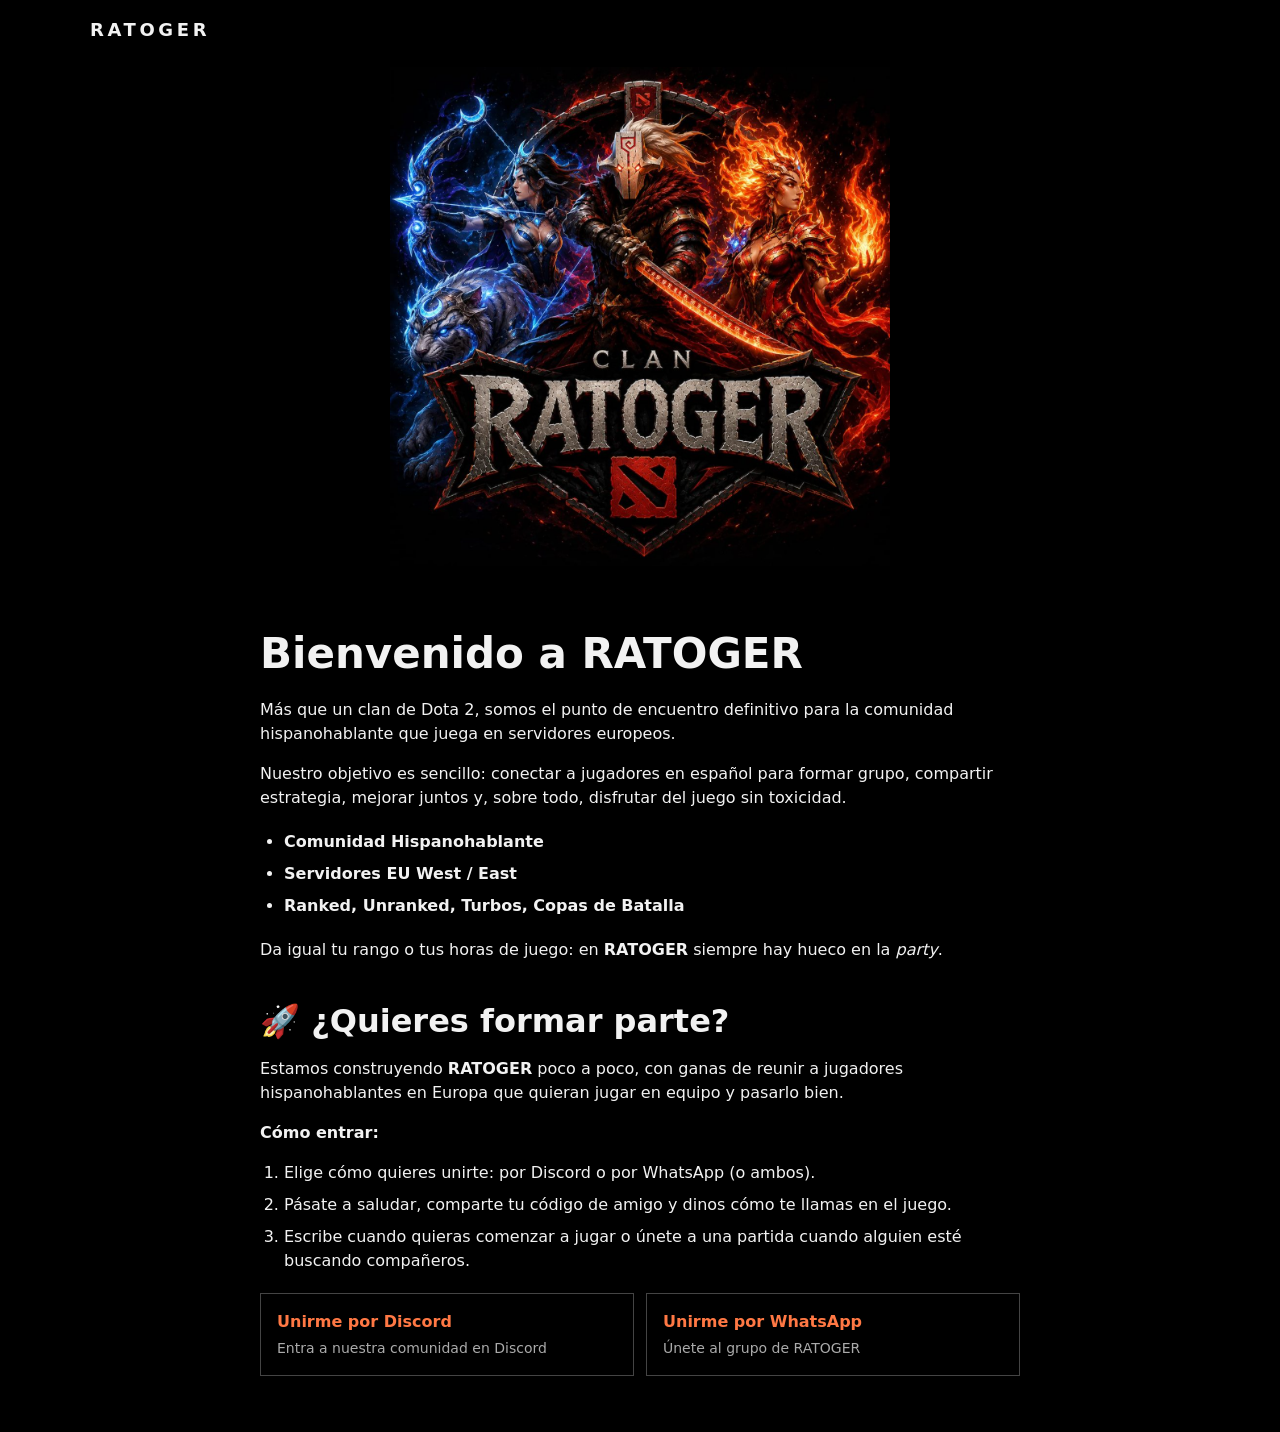
==== index.html @ 1118714e "unete" ====
<!doctype html>
<html lang="es">
  <head>
    <meta charset="UTF-8" />
    <meta name="viewport" content="width=device-width, initial-scale=1.0" />
    <title>Ratoger | Clan</title>
    <link rel="stylesheet" href="./styles-minimal.css" />
  </head>
  <body class="landing-page">
    <div class="page-shell">
      <header class="site-header">
        <a class="brand brand-text" href="./index.html" rel="noreferrer" aria-label="Ratoger web">RATOGER</a>
      </header>

      <main>
        <section class="front-hero" aria-label="Imagen principal">
          <img class="hero-art-image" src="assets/ratoger-clan.png" alt="Ilustración del clan RATOGER" />
        </section>

        <section class="community-intro" aria-labelledby="community-title">
          <h1 id="community-title">Bienvenido a RATOGER</h1>
          <p>Más que un clan de Dota 2, somos el punto de encuentro definitivo para la comunidad hispanohablante que juega en servidores europeos.</p>
          <p>Nuestro objetivo es sencillo: conectar a jugadores en español para formar grupo, compartir estrategia, mejorar juntos y, sobre todo, disfrutar del juego sin toxicidad.</p>
          <ul>
            <li><strong>Comunidad Hispanohablante</strong></li>
            <li><strong>Servidores EU West / East</strong></li>
            <li><strong>Ranked, Unranked, Turbos, Copas de Batalla</strong></li>
          </ul>
          <p>Da igual tu rango o tus horas de juego: en <strong>RATOGER</strong> siempre hay hueco en la <em>party</em>.</p>

          <section class="join-community" aria-labelledby="join-title">
            <h2 id="join-title">🚀 ¿Quieres formar parte?</h2>
            <p>Estamos construyendo <strong>RATOGER</strong> poco a poco, con ganas de reunir a jugadores hispanohablantes en Europa que quieran jugar en equipo y pasarlo bien.</p>
            <p><strong>Cómo entrar:</strong></p>
            <ol>
              <li>Elige cómo quieres unirte: por Discord o por WhatsApp (o ambos).</li>
              <li>Pásate a saludar, comparte tu código de amigo y dinos cómo te llamas en el juego.</li>
              <li>Escribe cuando quieras comenzar a jugar o únete a una partida cuando alguien esté buscando compañeros.</li>
            </ol>
            <div class="join-options" aria-label="Elige dónde unirte a RATOGER">
              <a class="join-option" href="https://discord.gg/9ej8TtBHqK" target="_blank" rel="noreferrer">
                <strong>Unirme por Discord</strong>
                <span>Entra a nuestra comunidad en Discord</span>
              </a>
              <a class="join-option" href="https://chat.whatsapp.com/H2DqT8PFAXkHsTrgw9iAk8" target="_blank" rel="noreferrer">
                <strong>Unirme por WhatsApp</strong>
                <span>Únete al grupo de RATOGER</span>
              </a>
            </div>
          </section>
        </section>
      </main>
    </div>
  </body>
</html>
---- styles-minimal.css ----
:root {
  color-scheme: dark;
  --text: #f2f2f2;
  --muted: #aaa;
  --line: #444;
  --accent: #ff7844;
}

* { box-sizing: border-box; }
[hidden] { display: none !important; }

body {
  margin: 0;
  background: #000;
  color: var(--text);
  font: 16px/1.5 system-ui, sans-serif;
}

a { color: inherit; }
a:focus-visible, button:focus-visible, input:focus-visible { outline: 2px solid var(--accent); outline-offset: 4px; }
.page-shell { width: min(100% - 40px, 1100px); margin: 0 auto; }
.site-header { display: flex; align-items: center; justify-content: space-between; gap: 24px; padding: 16px 0; }
.brand { color: var(--text); text-decoration: none; }
.brand-text { font-size: 18px; font-weight: 800; letter-spacing: .2em; }
.top-nav { display: flex; gap: 28px; }
.nav-button {
  min-width: 0;
  padding: 0;
  border: 0;
  background: none;
  box-shadow: none;
  color: var(--text);
  font-size: 13px;
  font-weight: 700;
  text-decoration: none;
  text-transform: uppercase;
  transition: color .15s ease;
}
.nav-button:hover, .nav-button.active { color: var(--accent); }

.landing-page { min-height: 100vh; }
.front-hero { display: flex; justify-content: center; padding-top: 8px; }
.hero-art-image { display: block; width: min(100%, 500px); height: auto; }
.community-intro { max-width: 760px; margin: 0 auto; padding: 64px 0 56px; }
.community-intro h1 { margin-bottom: 20px; font-size: clamp(28px, 5vw, 42px); line-height: 1.15; }
.community-intro p { margin-bottom: 16px; }
.community-intro ul { display: grid; gap: 8px; margin: 20px 0; padding-left: 24px; list-style: disc; }
.join-community { margin-top: 40px; }
.join-community h2 { margin-bottom: 16px; font-size: clamp(24px, 4vw, 32px); line-height: 1.2; }
.join-community ol { display: grid; gap: 8px; margin: 16px 0; padding-left: 24px; }
.join-options { display: grid; grid-template-columns: repeat(2, minmax(0, 1fr)); gap: 12px; margin-top: 20px; }
.join-option { display: grid; gap: 4px; padding: 16px; border: 1px solid var(--line); color: var(--text); text-decoration: none; transition: border-color .15s ease, background-color .15s ease; }
.join-option:hover { border-color: var(--accent); background: #101010; }
.join-option strong { color: var(--accent); }
.join-option span { color: var(--muted); font-size: 14px; }

.intro { max-width: 760px; padding: 60px 0 40px; }
h1, h2, p { margin-top: 0; }
h1 { margin-bottom: 24px; font-size: clamp(36px, 6vw, 64px); line-height: 1.05; }
.lookup-form { margin-top: 32px; }
.lookup-form label { display: block; margin-bottom: 8px; font-weight: 700; }
.input-row { display: flex; gap: 10px; }
input { min-width: 0; flex: 1; padding: 13px; border: 1px solid var(--line); background: #080808; color: var(--text); font: inherit; }
button { padding: 12px 18px; border: 0; background: var(--text); color: #000; cursor: pointer; font: 700 14px system-ui, sans-serif; }
button:hover { background: var(--accent); }
button:disabled { cursor: wait; opacity: .65; }
.button-arrow { margin-left: 12px; }
.form-message { min-height: 1em; margin: 10px 0 0; color: #ff9878; }

.status-panel { display: flex; align-items: center; gap: 14px; margin: 0 0 32px; }
.status-panel p { margin: 0; color: var(--muted); }
.loader { width: 20px; height: 20px; border: 2px solid var(--line); border-right-color: var(--accent); border-radius: 50%; animation: spin .8s linear infinite; }
@keyframes spin { to { transform: rotate(360deg); } }

.results { padding: 20px 0 56px; }
.profile-bar, .profile-identity, .profile-stats, .results-heading { display: flex; align-items: center; justify-content: space-between; gap: 18px; }
.profile-bar { padding: 16px 0; border-top: 1px solid var(--line); border-bottom: 1px solid var(--line); }
.profile-identity { justify-content: flex-start; }
.avatar, .avatar-fallback { width: 48px; height: 48px; object-fit: cover; }
.avatar-fallback { display: grid; place-items: center; background: #222; font-size: 20px; font-weight: 700; }
.eyebrow, .stat-label { margin-bottom: 4px; color: var(--muted); font-size: 11px; text-transform: uppercase; }
.profile-identity h2, .results-heading h2 { margin: 0; }
.profile-stats { flex-wrap: wrap; }
.profile-stats div { display: flex; align-items: baseline; gap: 6px; }
.profile-stats strong { font-size: 18px; }
.profile-stats span:not(.stat-label) { color: var(--muted); font-size: 12px; }
.results-heading { align-items: end; padding: 36px 0 18px; }
.match-table-wrap { overflow-x: auto; border-top: 1px solid var(--line); }
.match-table { width: 100%; min-width: 620px; border-collapse: collapse; text-align: left; }
.match-table th, .match-table td { padding: 14px; border-bottom: 1px solid var(--line); }
.match-table th { color: var(--muted); font-size: 11px; text-transform: uppercase; }
.match-table thead th:last-child, .match-table tbody tr:not(.match-details-row) td:last-child { position: sticky; right: 0; border-left: 1px solid var(--line); background: #000; z-index: 1; }
.match-table thead th:last-child { z-index: 2; }
.match-hero { font-weight: 700; white-space: nowrap; }
.match-hero-icon { width: 42px; height: 30px; margin-right: 10px; object-fit: cover; vertical-align: middle; }
.match-result.win { color: #9de28c; }
.match-result.loss { color: #ff9878; }
.match-result.unknown { color: var(--muted); }
.details-toggle { display: grid; width: 32px; height: 32px; min-height: 0; place-items: center; padding: 0; background: none; color: var(--accent); font-size: 22px; line-height: 1; }
.details-toggle:hover { background: none; color: var(--text); }
.match-details-row td { background: #101010; }
.match-details-heading { margin: 0 0 14px; font-size: 14px; }
.match-details-status { margin: 0 0 10px; color: var(--muted); font-size: 12px; }
.match-details-list { display: grid; grid-template-columns: repeat(3, minmax(0, 1fr)); gap: 14px 24px; margin: 0; }
.match-details-list dt { color: var(--muted); font-size: 11px; text-transform: uppercase; }
.match-details-list dd { margin: 2px 0 0; font-weight: 700; }
.empty-state { padding: 36px 0; text-align: center; }
.empty-state p { color: var(--muted); }
.site-footer { display: flex; justify-content: space-between; gap: 16px; padding: 16px 0; border-top: 1px solid var(--line); color: var(--muted); font-size: 12px; }
.site-footer a { color: var(--text); text-decoration: none; }
.site-footer a:hover { color: var(--accent); }

@media (max-width: 640px) {
  .page-shell { width: min(100% - 28px, 1100px); }
  .site-header { gap: 16px; }
  .top-nav { gap: 16px; }
  .nav-button { font-size: 11px; }
  .community-intro { padding: 48px 0 40px; }
  .join-options { grid-template-columns: 1fr; }
  .intro { padding: 44px 0 32px; }
  .input-row { flex-direction: column; }
  button { min-height: 46px; }
  .profile-bar, .results-heading { align-items: flex-start; flex-direction: column; }
  .profile-stats { justify-content: flex-start; gap: 12px; }
  .match-details-list { grid-template-columns: repeat(2, minmax(0, 1fr)); gap: 12px; }
}
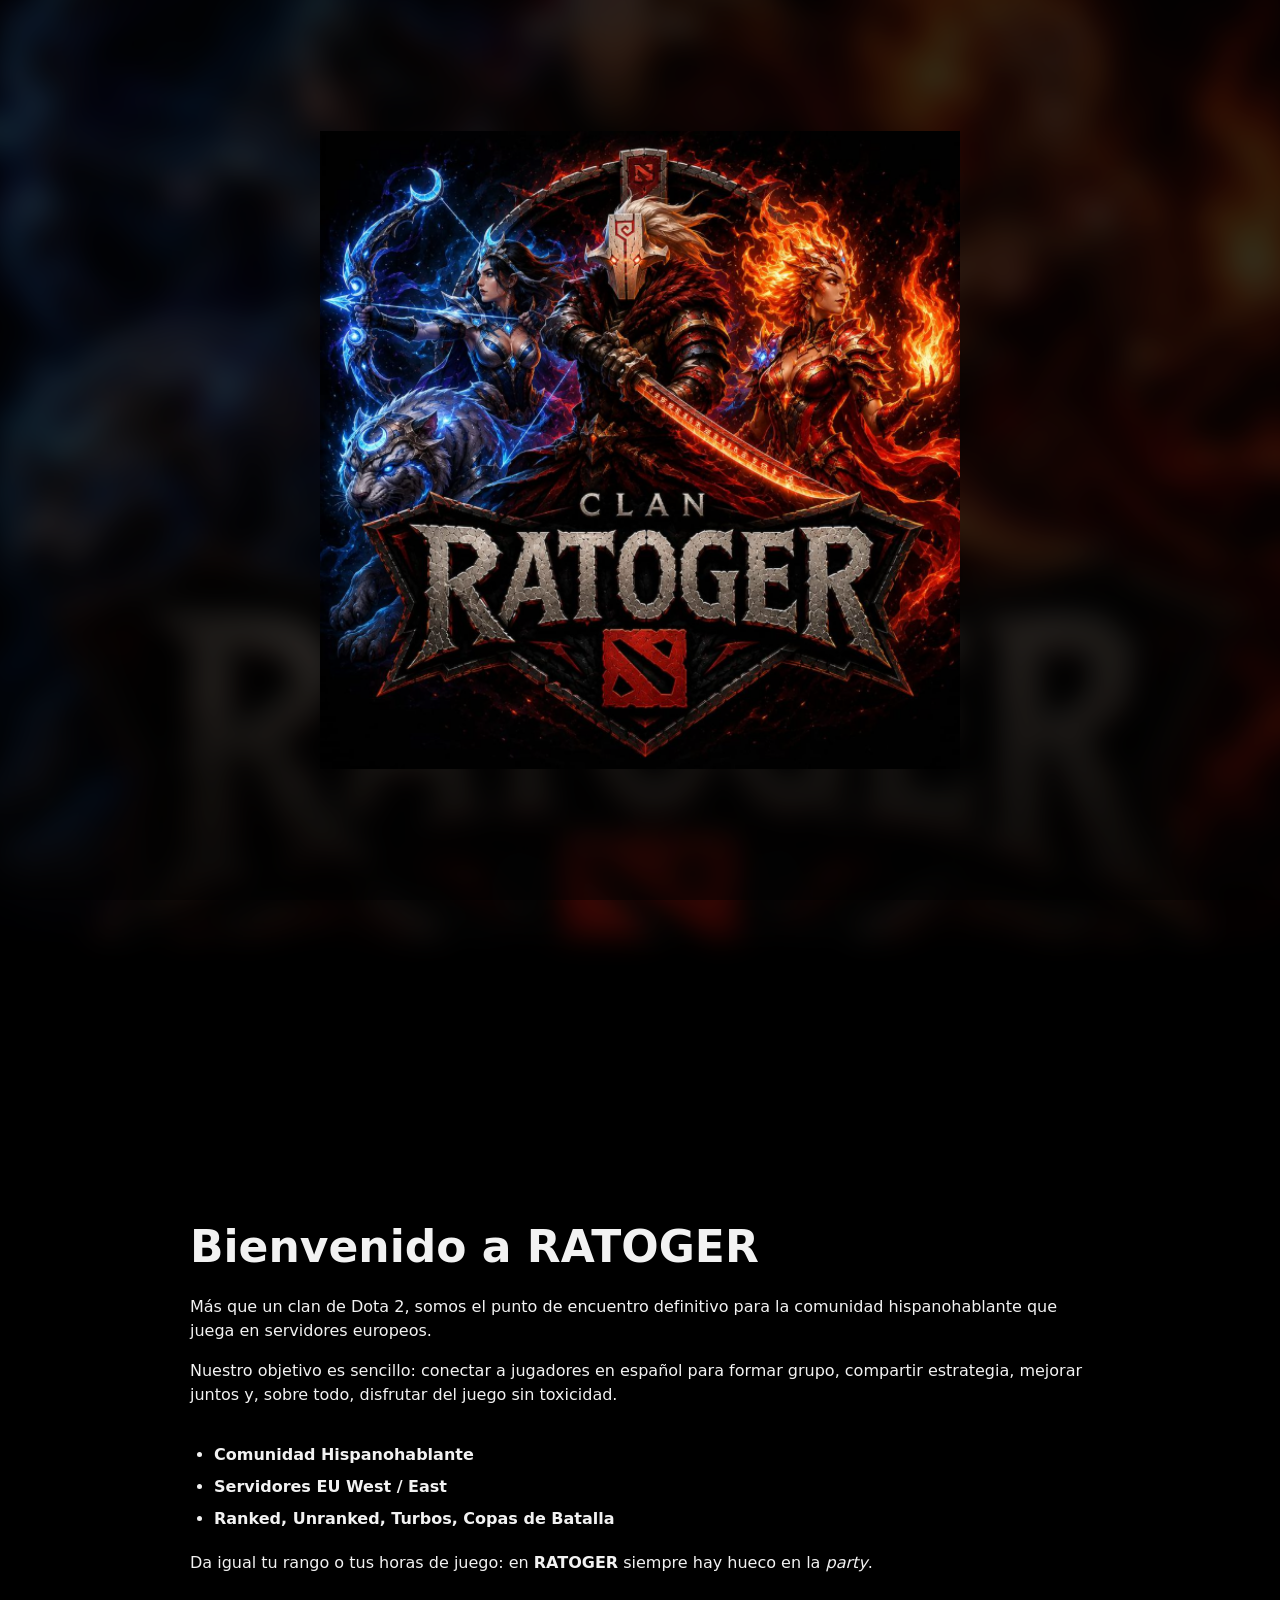
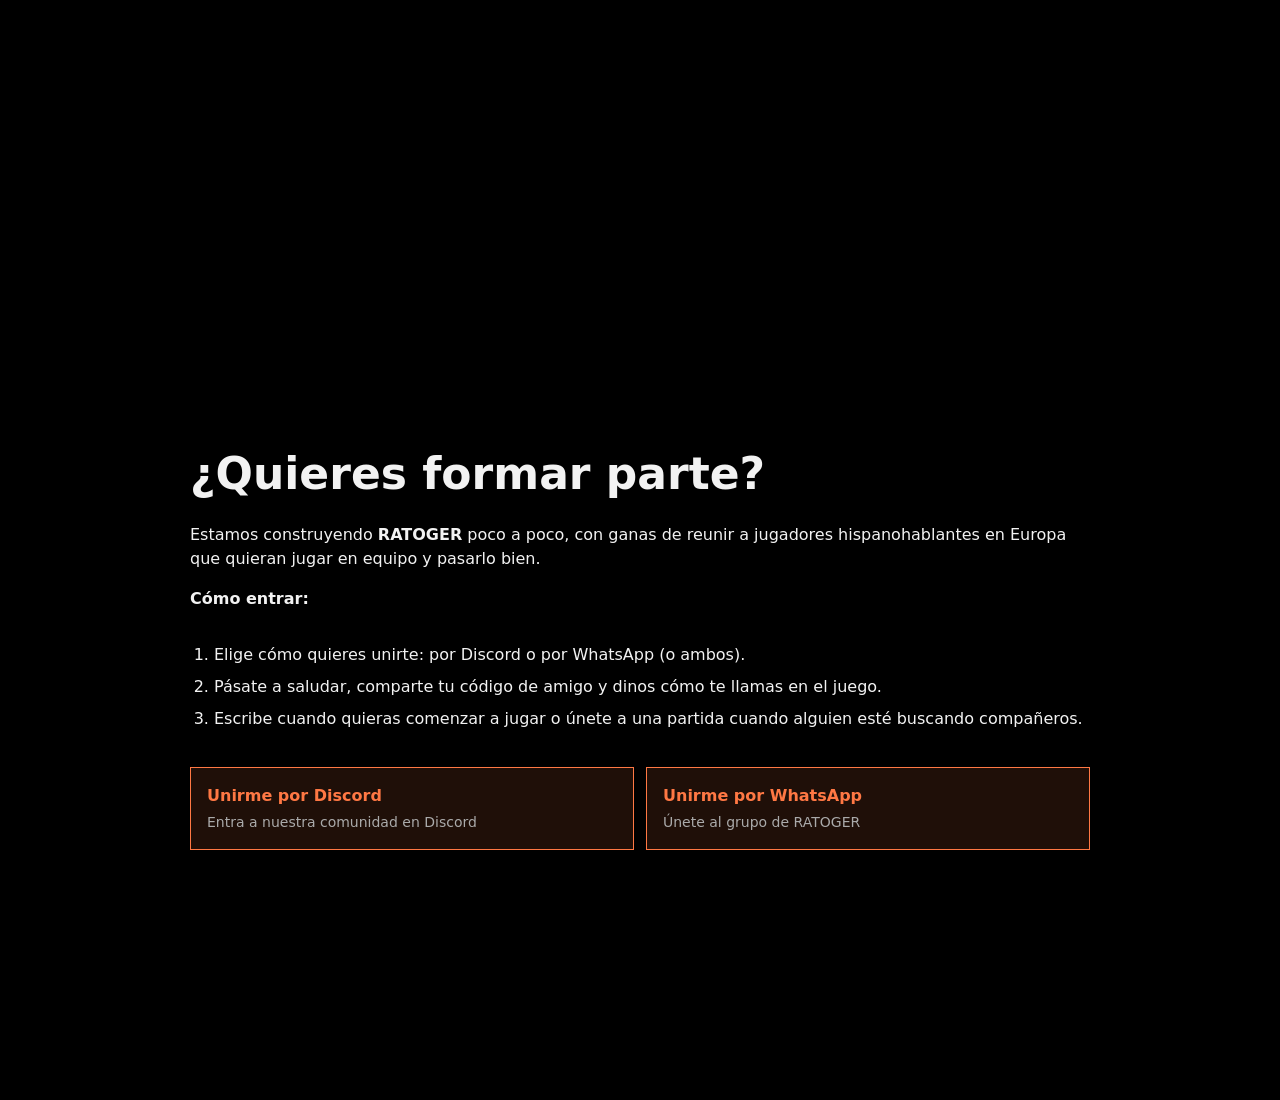
==== commit fd17326e: "terrible" ====
--- a/index.html
+++ b/index.html
@@ -8,17 +8,13 @@
   </head>
   <body class="landing-page">
     <div class="page-shell">
-      <header class="site-header">
-        <a class="brand brand-text" href="./index.html" rel="noreferrer" aria-label="Ratoger web">RATOGER</a>
-      </header>
-
       <main>
-        <section class="front-hero" aria-label="Imagen principal">
+        <section class="landing-hero" aria-label="Imagen principal de RATOGER">
           <img class="hero-art-image" src="assets/ratoger-clan.png" alt="Ilustración del clan RATOGER" />
         </section>
 
-        <section class="community-intro" aria-labelledby="community-title">
-          <h1 id="community-title">Bienvenido a RATOGER</h1>
+        <section class="welcome-section" aria-labelledby="community-title">
+          <h1 id="community-title" class="landing-title">Bienvenido a RATOGER</h1>
           <p>Más que un clan de Dota 2, somos el punto de encuentro definitivo para la comunidad hispanohablante que juega en servidores europeos.</p>
           <p>Nuestro objetivo es sencillo: conectar a jugadores en español para formar grupo, compartir estrategia, mejorar juntos y, sobre todo, disfrutar del juego sin toxicidad.</p>
           <ul>
@@ -27,27 +23,27 @@
             <li><strong>Ranked, Unranked, Turbos, Copas de Batalla</strong></li>
           </ul>
           <p>Da igual tu rango o tus horas de juego: en <strong>RATOGER</strong> siempre hay hueco en la <em>party</em>.</p>
+        </section>
 
-          <section class="join-community" aria-labelledby="join-title">
-            <h2 id="join-title">🚀 ¿Quieres formar parte?</h2>
-            <p>Estamos construyendo <strong>RATOGER</strong> poco a poco, con ganas de reunir a jugadores hispanohablantes en Europa que quieran jugar en equipo y pasarlo bien.</p>
-            <p><strong>Cómo entrar:</strong></p>
-            <ol>
-              <li>Elige cómo quieres unirte: por Discord o por WhatsApp (o ambos).</li>
-              <li>Pásate a saludar, comparte tu código de amigo y dinos cómo te llamas en el juego.</li>
-              <li>Escribe cuando quieras comenzar a jugar o únete a una partida cuando alguien esté buscando compañeros.</li>
-            </ol>
-            <div class="join-options" aria-label="Elige dónde unirte a RATOGER">
-              <a class="join-option" href="https://discord.gg/9ej8TtBHqK" target="_blank" rel="noreferrer">
-                <strong>Unirme por Discord</strong>
-                <span>Entra a nuestra comunidad en Discord</span>
-              </a>
-              <a class="join-option" href="https://chat.whatsapp.com/H2DqT8PFAXkHsTrgw9iAk8" target="_blank" rel="noreferrer">
-                <strong>Unirme por WhatsApp</strong>
-                <span>Únete al grupo de RATOGER</span>
-              </a>
-            </div>
-          </section>
+        <section class="join-community" aria-labelledby="join-title">
+          <h2 id="join-title" class="landing-title">¿Quieres formar parte?</h2>
+          <p>Estamos construyendo <strong>RATOGER</strong> poco a poco, con ganas de reunir a jugadores hispanohablantes en Europa que quieran jugar en equipo y pasarlo bien.</p>
+          <p><strong>Cómo entrar:</strong></p>
+          <ol>
+            <li>Elige cómo quieres unirte: por Discord o por WhatsApp (o ambos).</li>
+            <li>Pásate a saludar, comparte tu código de amigo y dinos cómo te llamas en el juego.</li>
+            <li>Escribe cuando quieras comenzar a jugar o únete a una partida cuando alguien esté buscando compañeros.</li>
+          </ol>
+          <div class="join-options" aria-label="Elige dónde unirte a RATOGER">
+            <a class="join-option" href="https://discord.gg/9ej8TtBHqK" target="_blank" rel="noreferrer">
+              <strong>Unirme por Discord</strong>
+              <span>Entra a nuestra comunidad en Discord</span>
+            </a>
+            <a class="join-option" href="https://chat.whatsapp.com/H2DqT8PFAXkHsTrgw9iAk8" target="_blank" rel="noreferrer">
+              <strong>Unirme por WhatsApp</strong>
+              <span>Únete al grupo de RATOGER</span>
+            </a>
+          </div>
         </section>
       </main>
     </div>
--- a/styles-minimal.css
+++ b/styles-minimal.css
@@ -38,19 +38,36 @@
 }
 .nav-button:hover, .nav-button.active { color: var(--accent); }
 
-.landing-page { min-height: 100vh; }
-.front-hero { display: flex; justify-content: center; padding-top: 8px; }
-.hero-art-image { display: block; width: min(100%, 500px); height: auto; }
-.community-intro { max-width: 760px; margin: 0 auto; padding: 64px 0 56px; }
-.community-intro h1 { margin-bottom: 20px; font-size: clamp(28px, 5vw, 42px); line-height: 1.15; }
-.community-intro p { margin-bottom: 16px; }
-.community-intro ul { display: grid; gap: 8px; margin: 20px 0; padding-left: 24px; list-style: disc; }
-.join-community { margin-top: 40px; }
-.join-community h2 { margin-bottom: 16px; font-size: clamp(24px, 4vw, 32px); line-height: 1.2; }
+.landing-page { position: relative; isolation: isolate; min-height: 100vh; background: #000; }
+.landing-page::before, .landing-page::after { position: fixed; inset: 0; pointer-events: none; content: ""; }
+.landing-page::before {
+  z-index: -2;
+  inset: -18px;
+  background: url("./assets/ratoger-clan.png") center / cover no-repeat;
+  filter: blur(14px) brightness(.4);
+  transform: scale(1.04);
+}
+.landing-page::after { z-index: -1; background: rgba(0, 0, 0, .48); }
+.landing-page .page-shell { position: relative; z-index: 1; width: min(100% - 40px, 900px); }
+.landing-hero, .welcome-section, .join-community {
+  display: flex;
+  min-height: 100vh;
+  min-height: 100svh;
+  flex-direction: column;
+  justify-content: center;
+  padding: 48px 0;
+  scroll-snap-align: start;
+}
+.landing-hero { align-items: center; justify-content: center; }
+.hero-art-image { display: block; width: min(100%, 640px); max-height: 78svh; object-fit: contain; }
+.welcome-section { padding-top: clamp(120px, 18vh, 190px); }
+.landing-title { margin-bottom: 24px; font-size: clamp(32px, 5vw, 44px); line-height: 1.1; }
+.welcome-section p, .join-community p { margin-bottom: 16px; }
+.welcome-section ul { display: grid; gap: 8px; margin: 20px 0; padding-left: 24px; list-style: disc; }
 .join-community ol { display: grid; gap: 8px; margin: 16px 0; padding-left: 24px; }
 .join-options { display: grid; grid-template-columns: repeat(2, minmax(0, 1fr)); gap: 12px; margin-top: 20px; }
-.join-option { display: grid; gap: 4px; padding: 16px; border: 1px solid var(--line); color: var(--text); text-decoration: none; transition: border-color .15s ease, background-color .15s ease; }
-.join-option:hover { border-color: var(--accent); background: #101010; }
+.join-option { display: grid; align-content: center; gap: 4px; min-height: 76px; padding: 16px; border: 1px solid var(--accent); background: rgba(255, 120, 68, .12); color: var(--text); text-decoration: none; transition: background-color .15s ease; }
+.join-option:hover { background: rgba(255, 120, 68, .3); }
 .join-option strong { color: var(--accent); }
 .join-option span { color: var(--muted); font-size: 14px; }
 
@@ -115,8 +132,13 @@
   .site-header { gap: 16px; }
   .top-nav { gap: 16px; }
   .nav-button { font-size: 11px; }
-  .community-intro { padding: 48px 0 40px; }
-  .join-options { grid-template-columns: 1fr; }
+  .landing-page .page-shell { width: min(100% - 28px, 900px); }
+  .landing-hero, .welcome-section, .join-community { padding: 48px 0; }
+  .landing-hero { padding: 0; }
+  .welcome-section { padding-top: 120px; }
+  .join-options { gap: 8px; }
+  .join-option { padding: 12px 10px; text-align: center; }
+  .join-option span { font-size: 12px; }
   .intro { padding: 44px 0 32px; }
   .input-row { flex-direction: column; }
   button { min-height: 46px; }
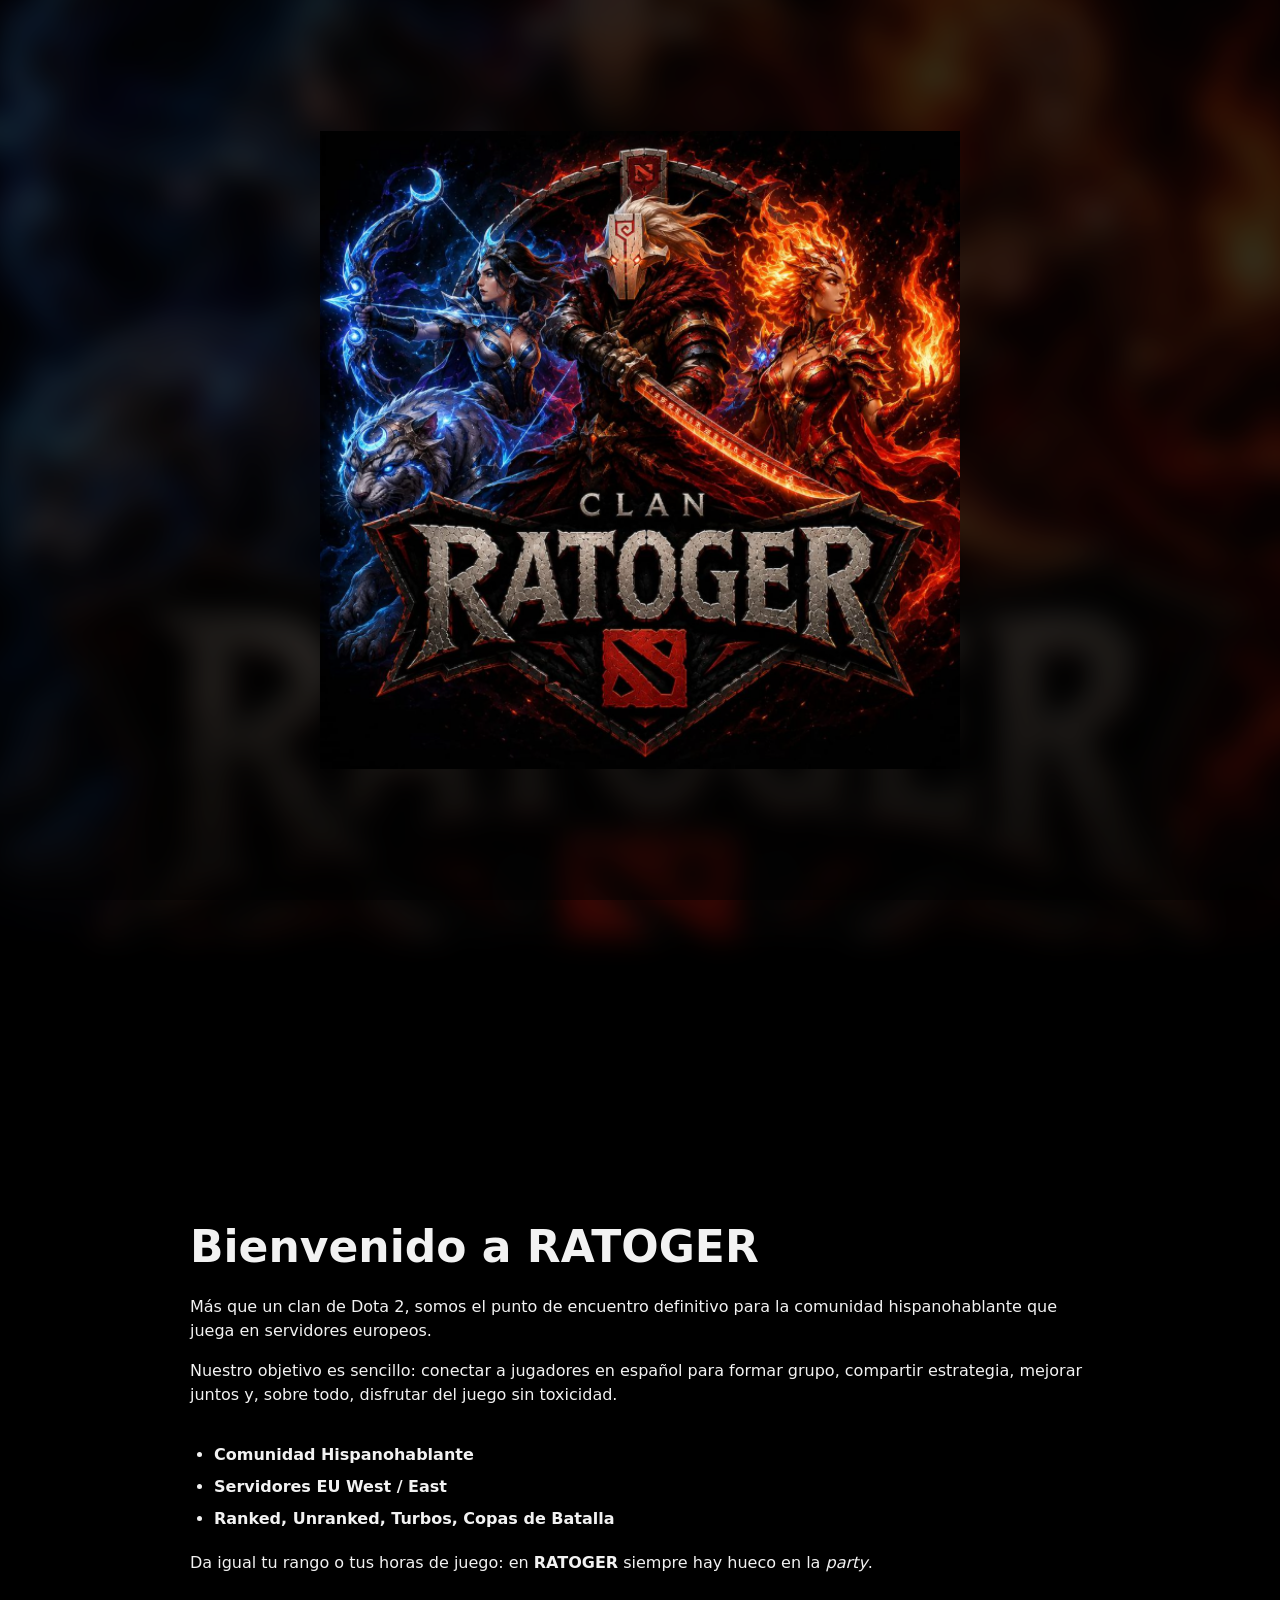
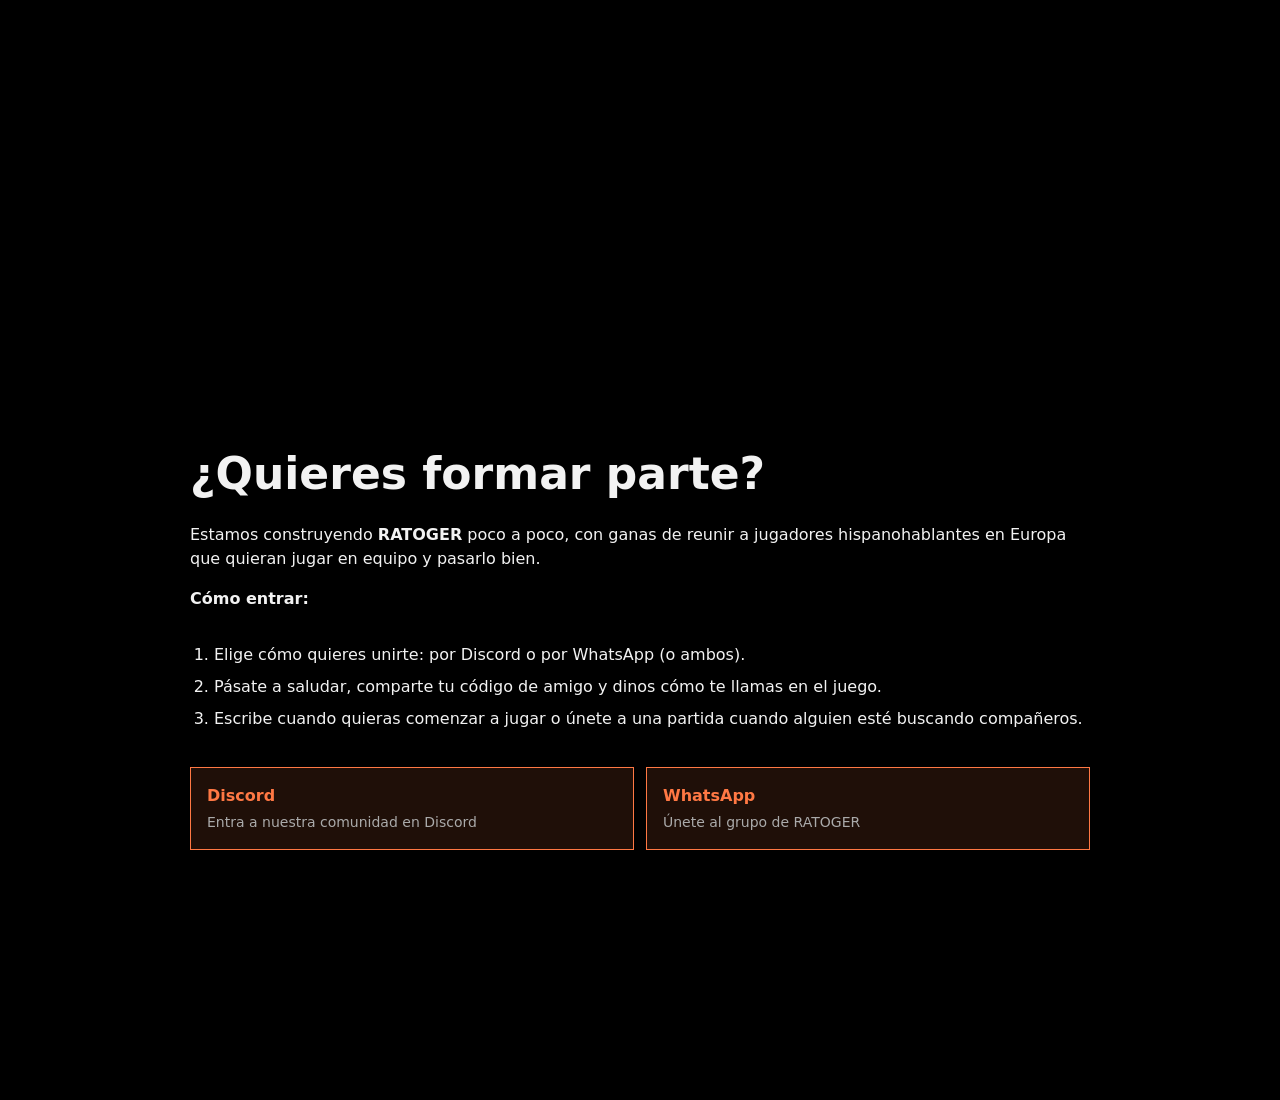
==== commit 5582c41f: "chulo" ====
--- a/index.html
+++ b/index.html
@@ -4,7 +4,7 @@
     <meta charset="UTF-8" />
     <meta name="viewport" content="width=device-width, initial-scale=1.0" />
     <title>Ratoger | Clan</title>
-    <link rel="stylesheet" href="./styles-minimal.css" />
+    <link rel="stylesheet" href="./styles-minimal.css?v=20261013-2115" />
   </head>
   <body class="landing-page">
     <div class="page-shell">
@@ -36,11 +36,11 @@
           </ol>
           <div class="join-options" aria-label="Elige dónde unirte a RATOGER">
             <a class="join-option" href="https://discord.gg/9ej8TtBHqK" target="_blank" rel="noreferrer">
-              <strong>Unirme por Discord</strong>
+              <strong>Discord</strong>
               <span>Entra a nuestra comunidad en Discord</span>
             </a>
             <a class="join-option" href="https://chat.whatsapp.com/H2DqT8PFAXkHsTrgw9iAk8" target="_blank" rel="noreferrer">
-              <strong>Unirme por WhatsApp</strong>
+              <strong>WhatsApp</strong>
               <span>Únete al grupo de RATOGER</span>
             </a>
           </div>
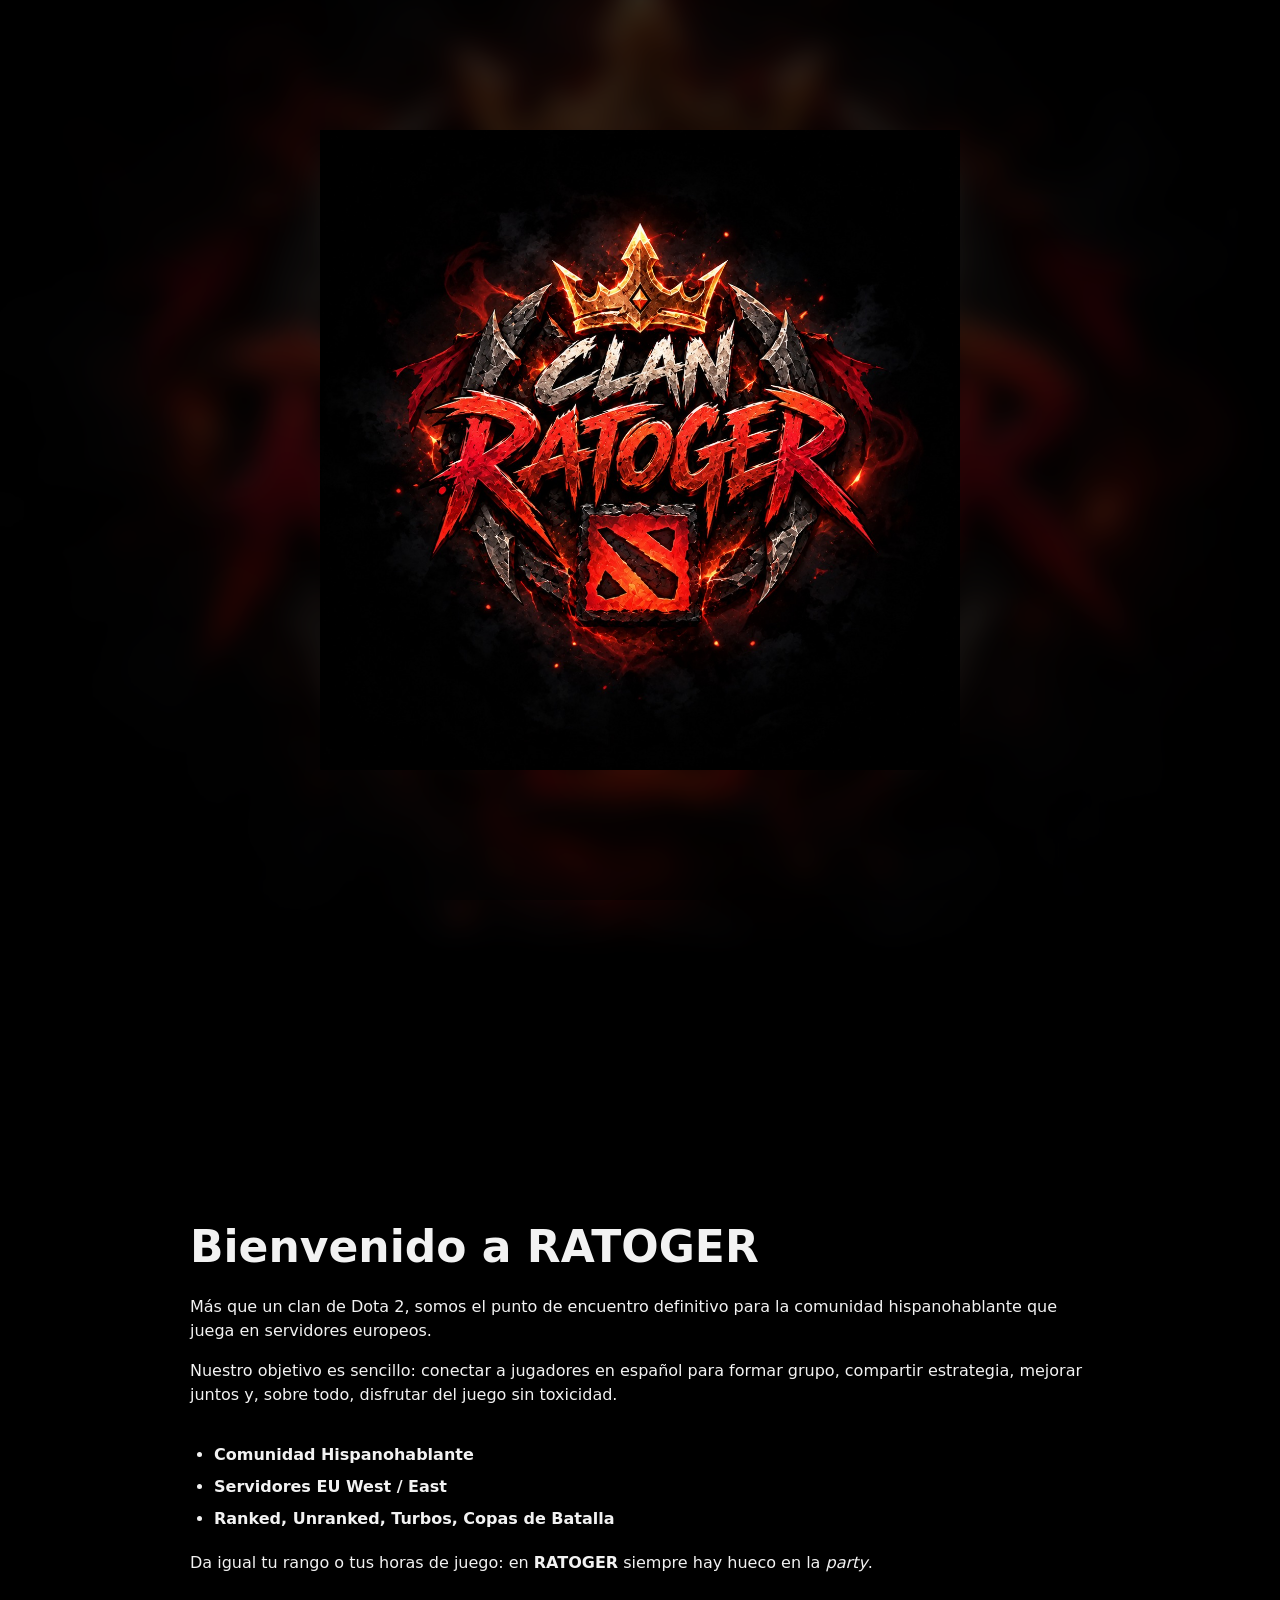
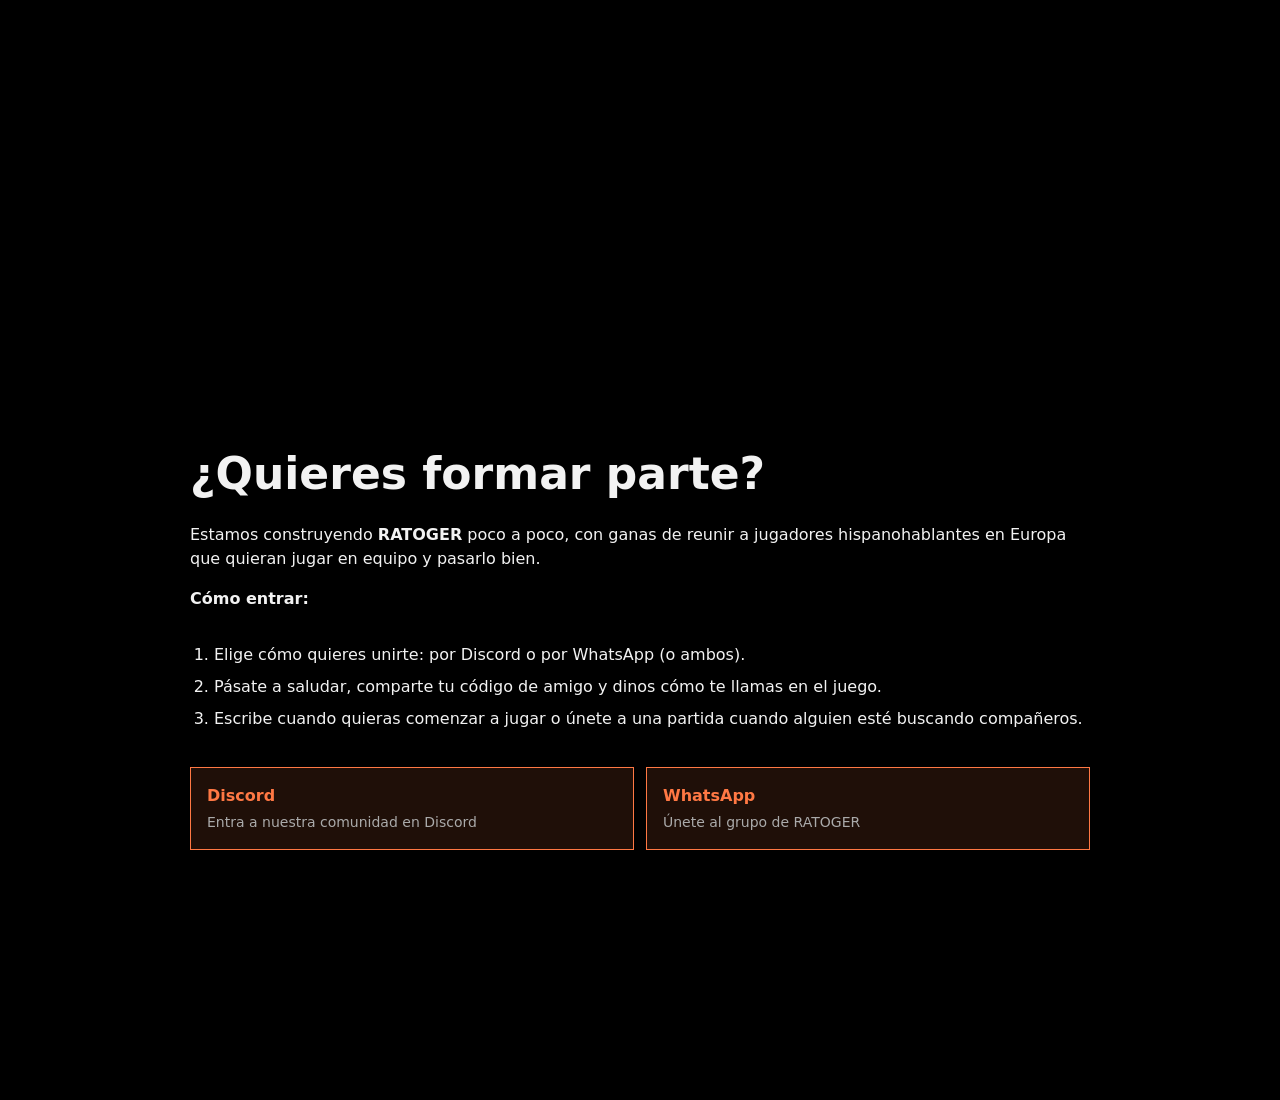
==== commit f03cccf2: "cambio imagen principal" ====
--- a/index.html
+++ b/index.html
@@ -4,13 +4,13 @@
     <meta charset="UTF-8" />
     <meta name="viewport" content="width=device-width, initial-scale=1.0" />
     <title>Ratoger | Clan</title>
-    <link rel="stylesheet" href="./styles-minimal.css?v=20261013-2115" />
+    <link rel="stylesheet" href="./styles-minimal.css?v=20261015-1823" />
   </head>
   <body class="landing-page">
     <div class="page-shell">
       <main>
         <section class="landing-hero" aria-label="Imagen principal de RATOGER">
-          <img class="hero-art-image" src="assets/ratoger-clan.png" alt="Ilustración del clan RATOGER" />
+          <img class="hero-art-image" src="assets/Clan_Ratoger.jpeg" alt="Logotipo del clan RATOGER" />
         </section>
 
         <section class="welcome-section" aria-labelledby="community-title">
--- a/styles-minimal.css
+++ b/styles-minimal.css
@@ -43,7 +43,7 @@
 .landing-page::before {
   z-index: -2;
   inset: -18px;
-  background: url("./assets/ratoger-clan.png") center / cover no-repeat;
+  background: url("./assets/Clan_Ratoger.jpeg") center / cover no-repeat;
   filter: blur(14px) brightness(.4);
   transform: scale(1.04);
 }
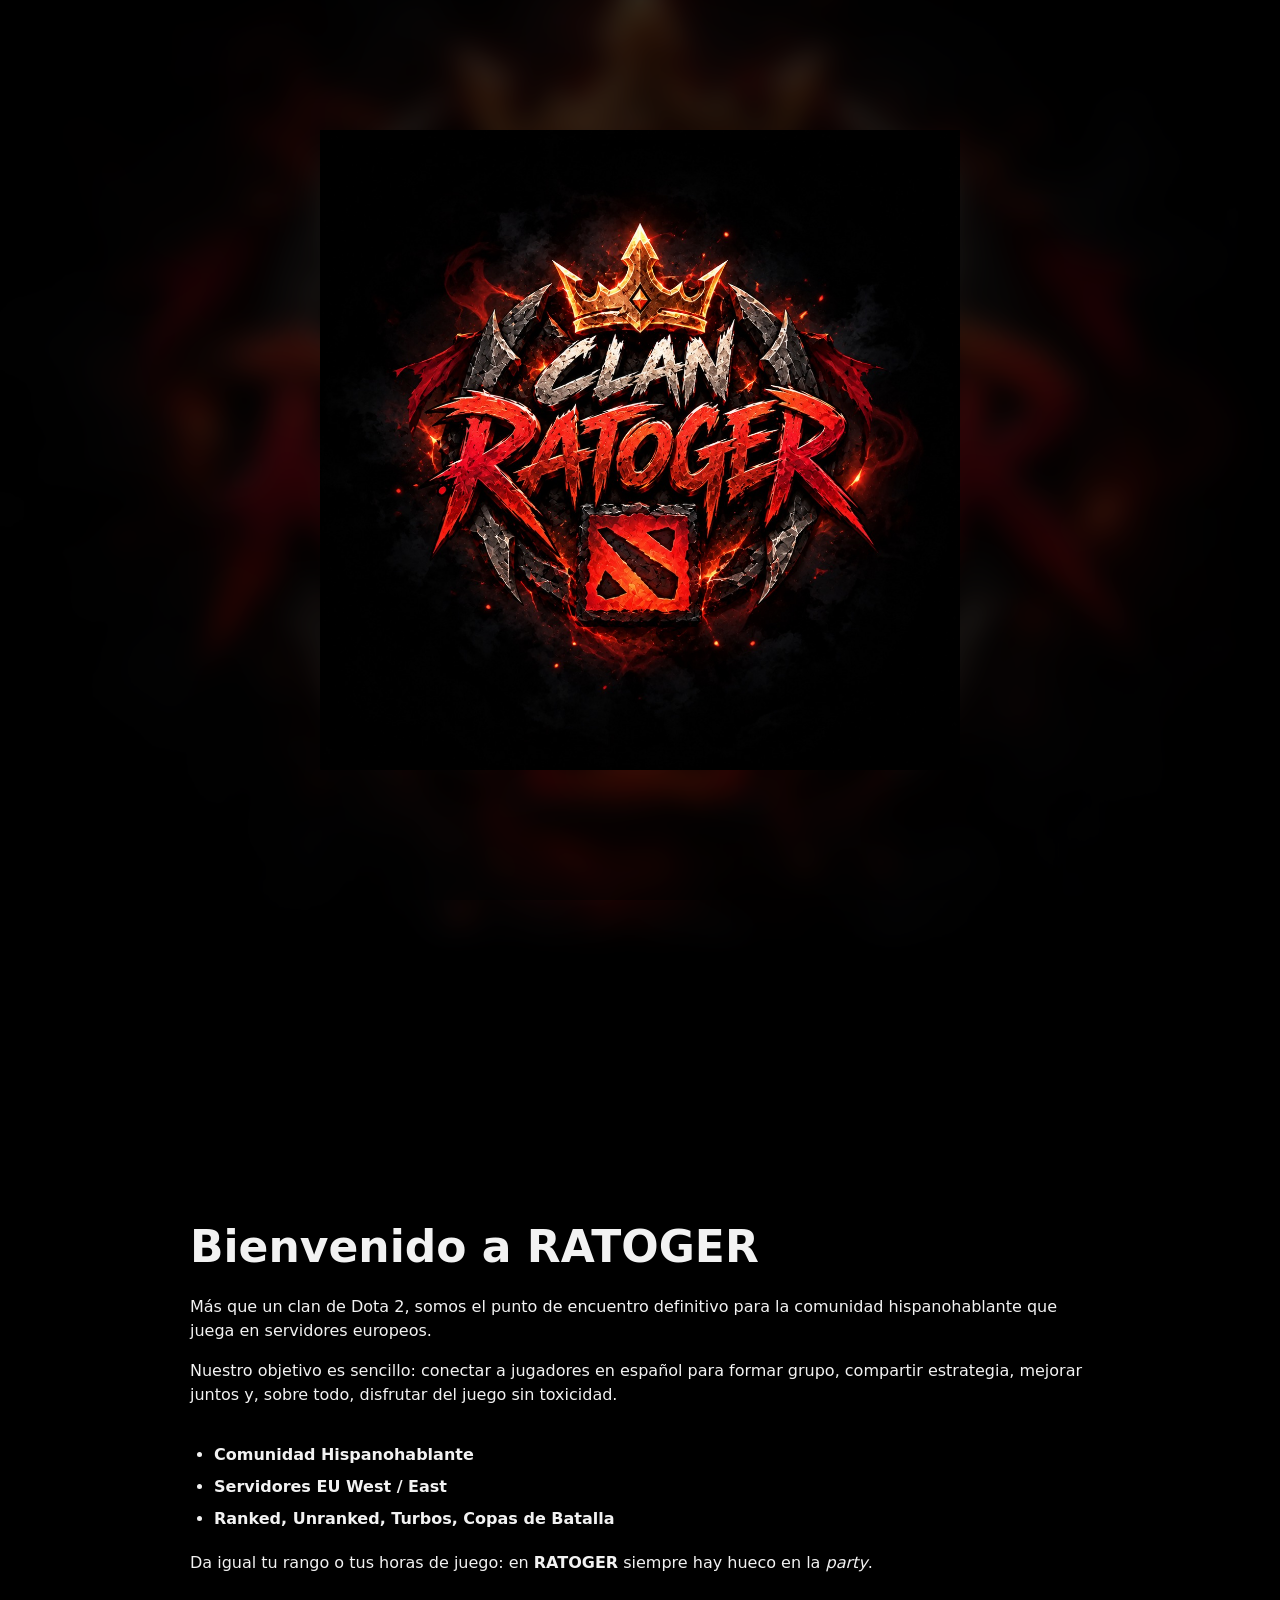
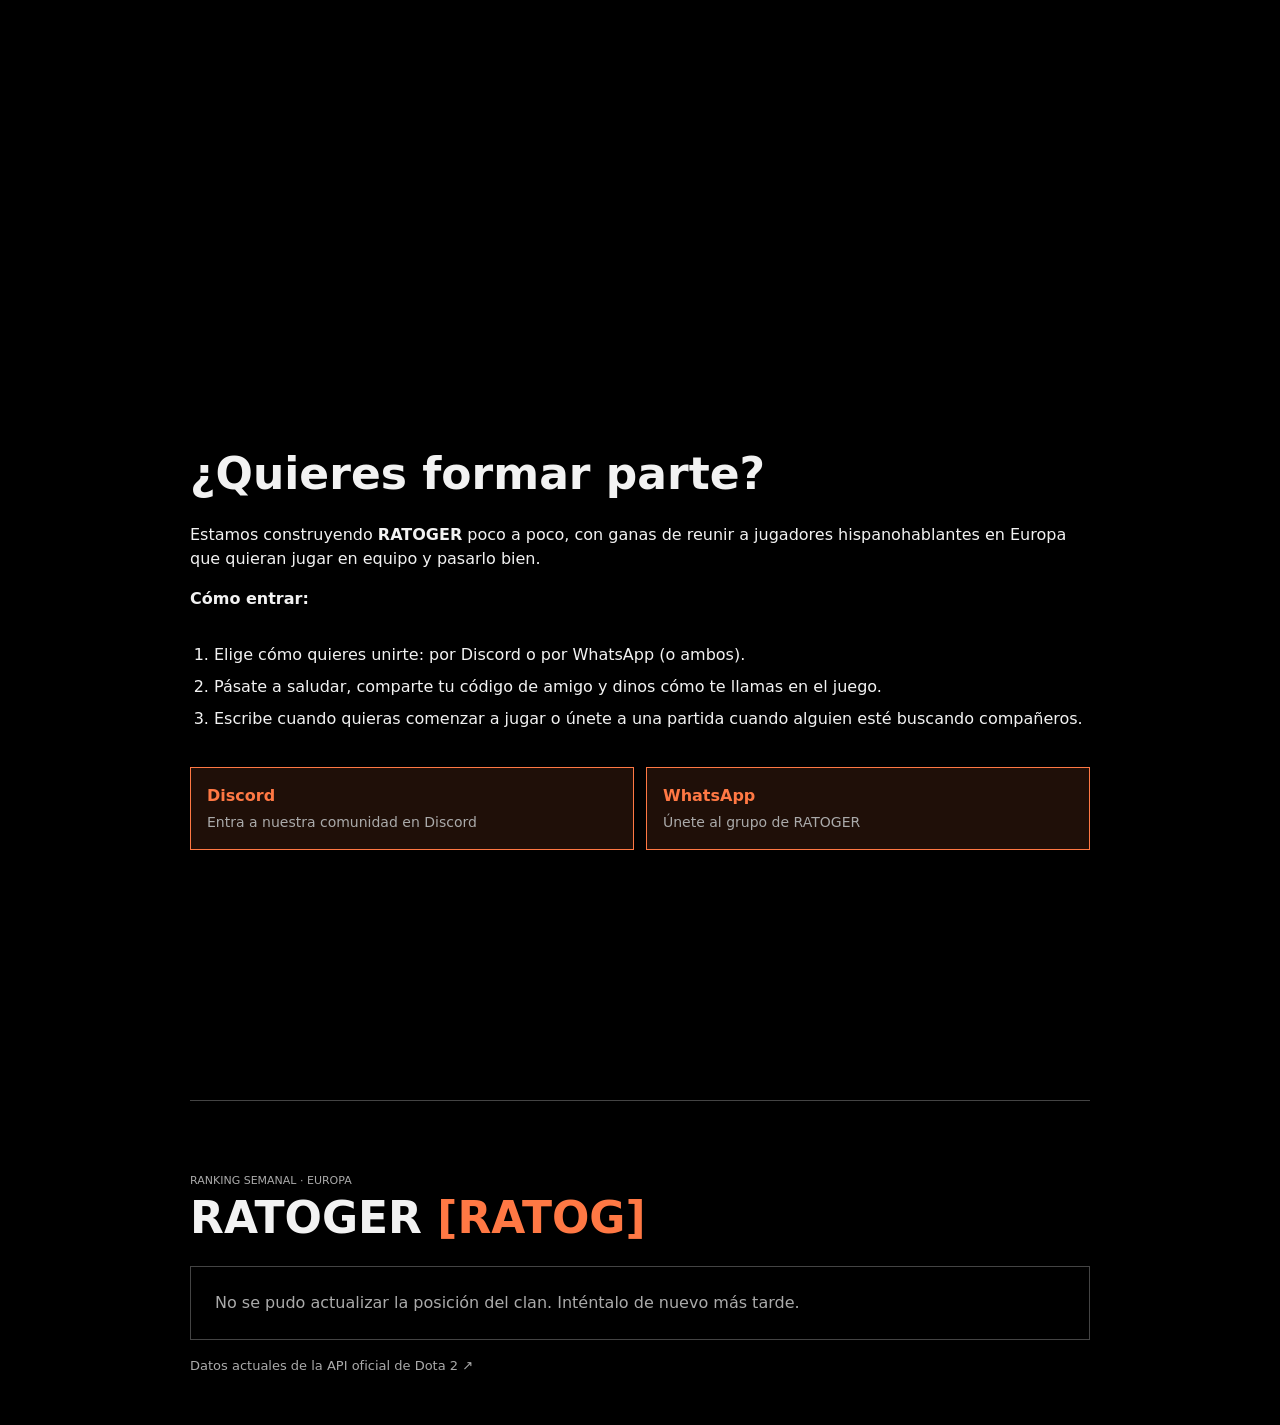
==== commit 4d952422: "Puesto del clan" ====
--- a/index.html
+++ b/index.html
@@ -45,7 +45,23 @@
             </a>
           </div>
         </section>
+
+        <section class="guild-ranking" aria-labelledby="guild-ranking-title">
+          <p class="eyebrow">Ranking semanal · Europa</p>
+          <h2 id="guild-ranking-title" class="landing-title">RATOGER <span>[RATOG]</span></h2>
+          <div class="guild-ranking-card" aria-live="polite">
+            <p id="guild-ranking-status" class="guild-ranking-status" role="status">Consultando la posición actual…</p>
+            <div id="guild-ranking-result" hidden>
+              <strong id="guild-ranking-position" class="guild-ranking-position"></strong>
+              <span>en el ranking semanal de clanes</span>
+              <p id="guild-ranking-details"></p>
+              <p id="guild-ranking-updated" class="guild-ranking-updated"></p>
+            </div>
+          </div>
+          <a class="guild-ranking-source" href="https://www.dota2.com/webapi/IDOTA2Guild/FindGuildByTag/v0001/?tag=RATOG&amp;language=english" target="_blank" rel="noreferrer">Datos actuales de la API oficial de Dota 2 <span aria-hidden="true">&#8599;</span></a>
+        </section>
       </main>
     </div>
+    <script src="./guild-ranking.js" defer></script>
   </body>
 </html>
--- a/styles-minimal.css
+++ b/styles-minimal.css
@@ -71,6 +71,17 @@
 .join-option strong { color: var(--accent); }
 .join-option span { color: var(--muted); font-size: 14px; }
 
+.guild-ranking { padding: 72px 0 48px; border-top: 1px solid var(--line); }
+.guild-ranking h2 { margin-bottom: 24px; }
+.guild-ranking h2 span { color: var(--accent); white-space: nowrap; }
+.guild-ranking-card { padding: 24px; border: 1px solid var(--line); background: rgba(0, 0, 0, .68); }
+.guild-ranking-status, .guild-ranking-card #guild-ranking-details { margin: 0; color: var(--muted); }
+.guild-ranking-position { display: block; color: var(--accent); font-size: clamp(44px, 9vw, 72px); line-height: 1; }
+.guild-ranking-card #guild-ranking-details { margin-top: 12px; }
+.guild-ranking-updated { margin: 12px 0 0; color: var(--muted); font-size: 12px; }
+.guild-ranking-source { display: inline-block; margin-top: 16px; color: var(--muted); font-size: 13px; text-decoration: none; }
+.guild-ranking-source:hover { color: var(--text); }
+
 .intro { max-width: 760px; padding: 60px 0 40px; }
 h1, h2, p { margin-top: 0; }
 h1 { margin-bottom: 24px; font-size: clamp(36px, 6vw, 64px); line-height: 1.05; }
@@ -139,6 +150,8 @@
   .join-options { gap: 8px; }
   .join-option { padding: 12px 10px; text-align: center; }
   .join-option span { font-size: 12px; }
+  .guild-ranking { padding: 56px 0 36px; }
+  .guild-ranking-card { padding: 20px; }
   .intro { padding: 44px 0 32px; }
   .input-row { flex-direction: column; }
   button { min-height: 46px; }
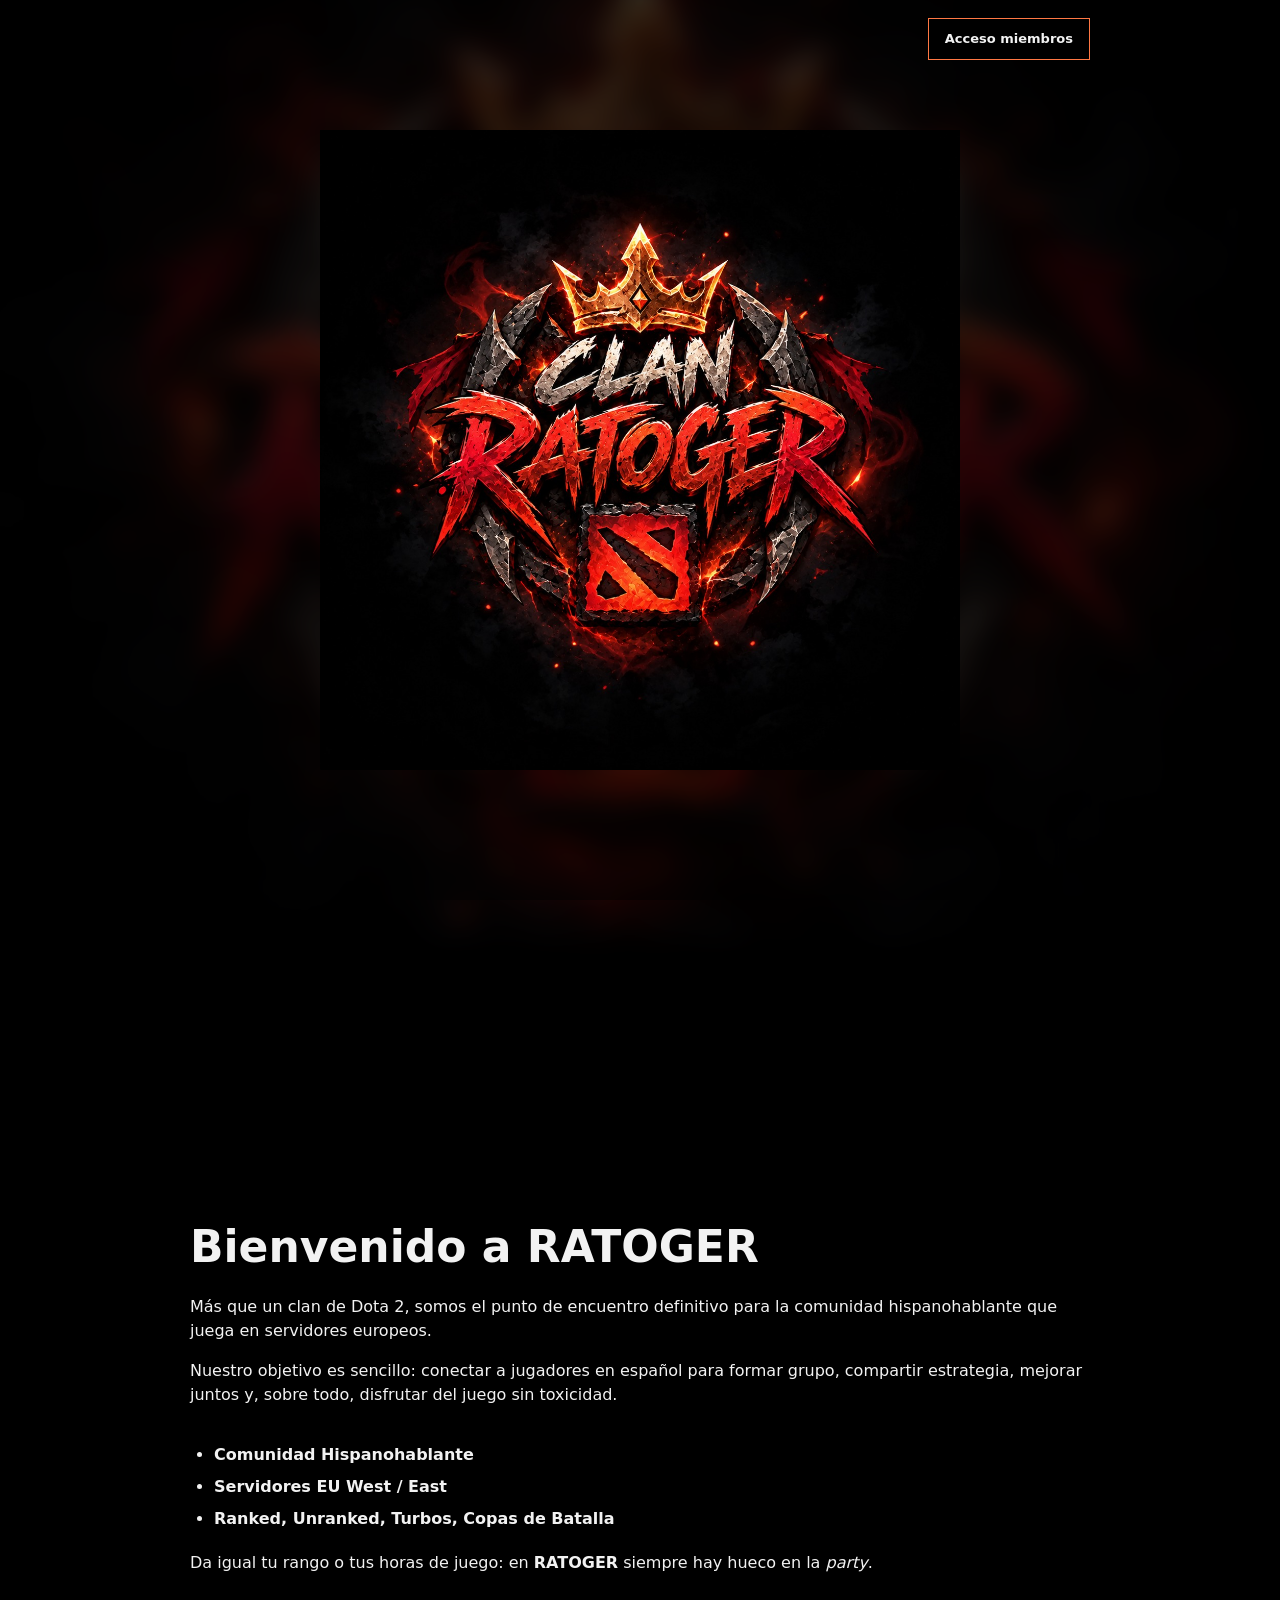
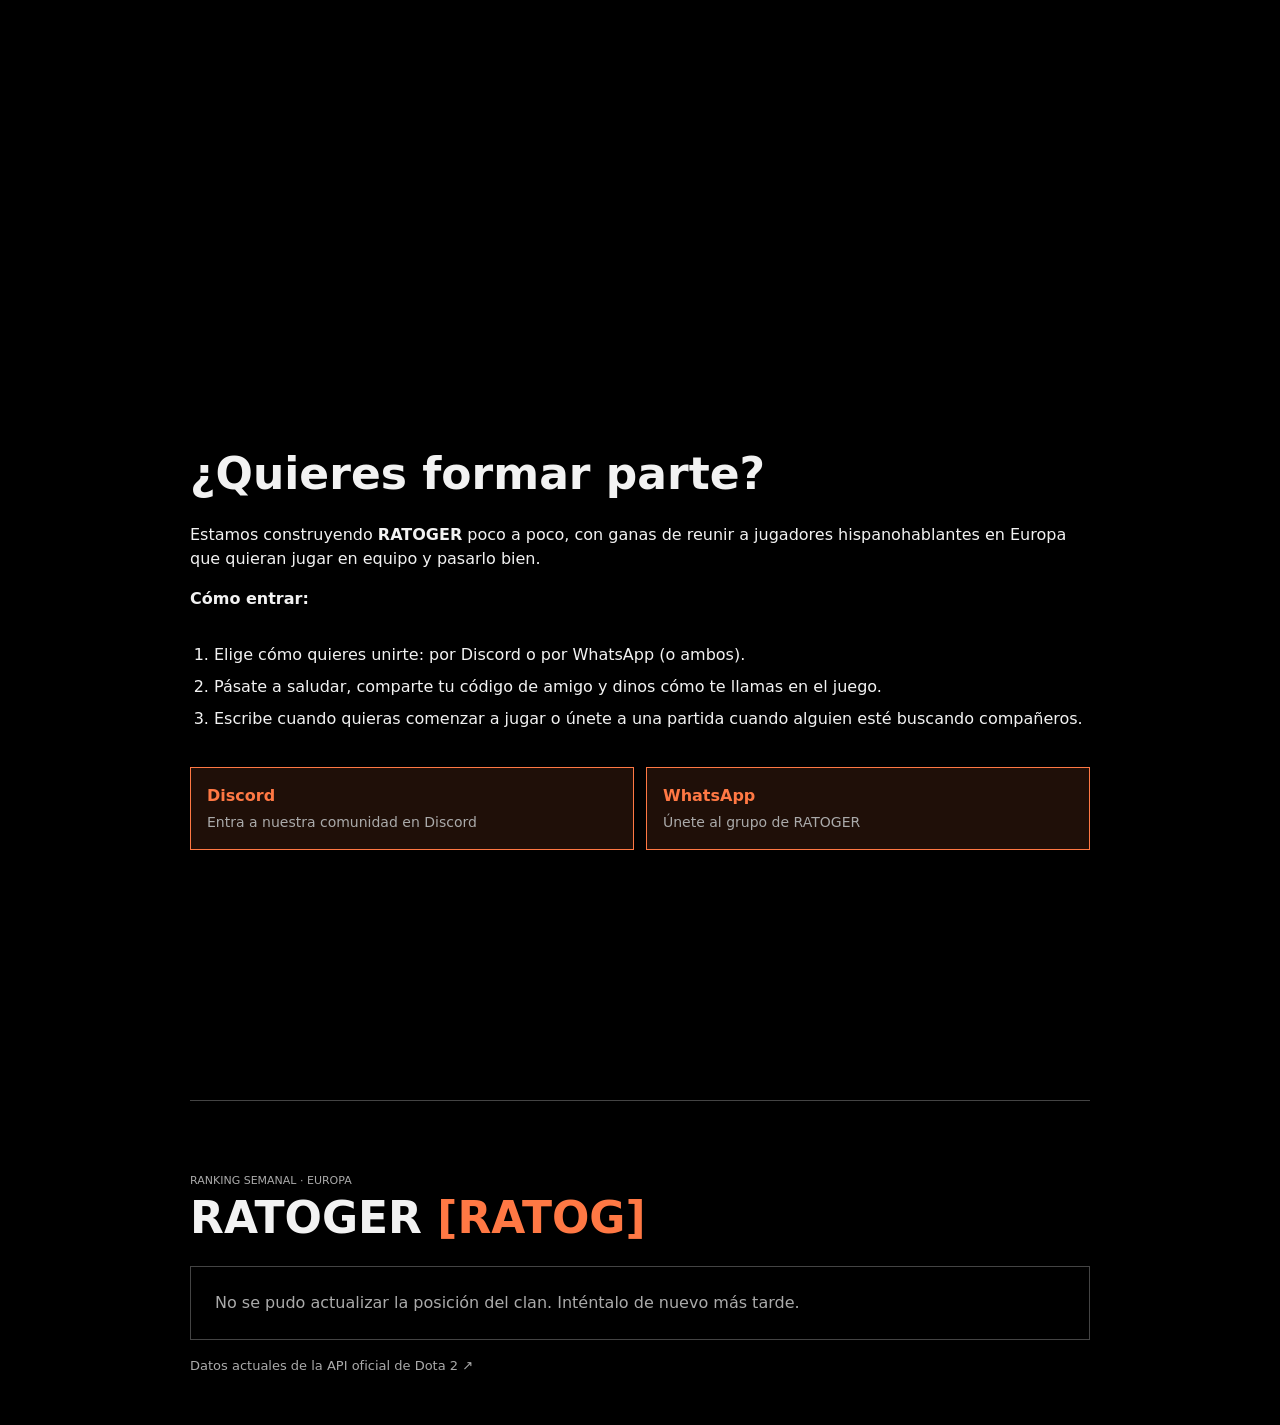
==== commit 22626a7f: "Acceso miembos" ====
--- a/index.html
+++ b/index.html
@@ -4,9 +4,10 @@
     <meta charset="UTF-8" />
     <meta name="viewport" content="width=device-width, initial-scale=1.0" />
     <title>Ratoger | Clan</title>
-    <link rel="stylesheet" href="./styles-minimal.css?v=20261015-1823" />
+    <link rel="stylesheet" href="./styles-minimal.css?v=20261111-0005" />
   </head>
   <body class="landing-page">
+    <a class="members-access" href="/miembros" aria-label="Acceso miembros de RATOGER">Acceso miembros</a>
     <div class="page-shell">
       <main>
         <section class="landing-hero" aria-label="Imagen principal de RATOGER">
--- a/styles-minimal.css
+++ b/styles-minimal.css
@@ -49,6 +49,21 @@
 }
 .landing-page::after { z-index: -1; background: rgba(0, 0, 0, .48); }
 .landing-page .page-shell { position: relative; z-index: 1; width: min(100% - 40px, 900px); }
+.members-access {
+  position: fixed;
+  z-index: 5;
+  top: 18px;
+  right: max(20px, calc((100vw - 900px) / 2));
+  padding: 10px 16px;
+  border: 1px solid var(--accent);
+  background: rgba(0, 0, 0, .78);
+  color: var(--text);
+  font-size: 13px;
+  font-weight: 700;
+  text-decoration: none;
+  transition: background-color .15s ease;
+}
+.members-access:hover { background: rgba(255, 120, 68, .3); }
 .landing-hero, .welcome-section, .join-community {
   display: flex;
   min-height: 100vh;
@@ -140,6 +155,7 @@
 
 @media (max-width: 640px) {
   .page-shell { width: min(100% - 28px, 1100px); }
+  .members-access { top: 12px; right: 14px; padding: 8px 12px; font-size: 12px; }
   .site-header { gap: 16px; }
   .top-nav { gap: 16px; }
   .nav-button { font-size: 11px; }
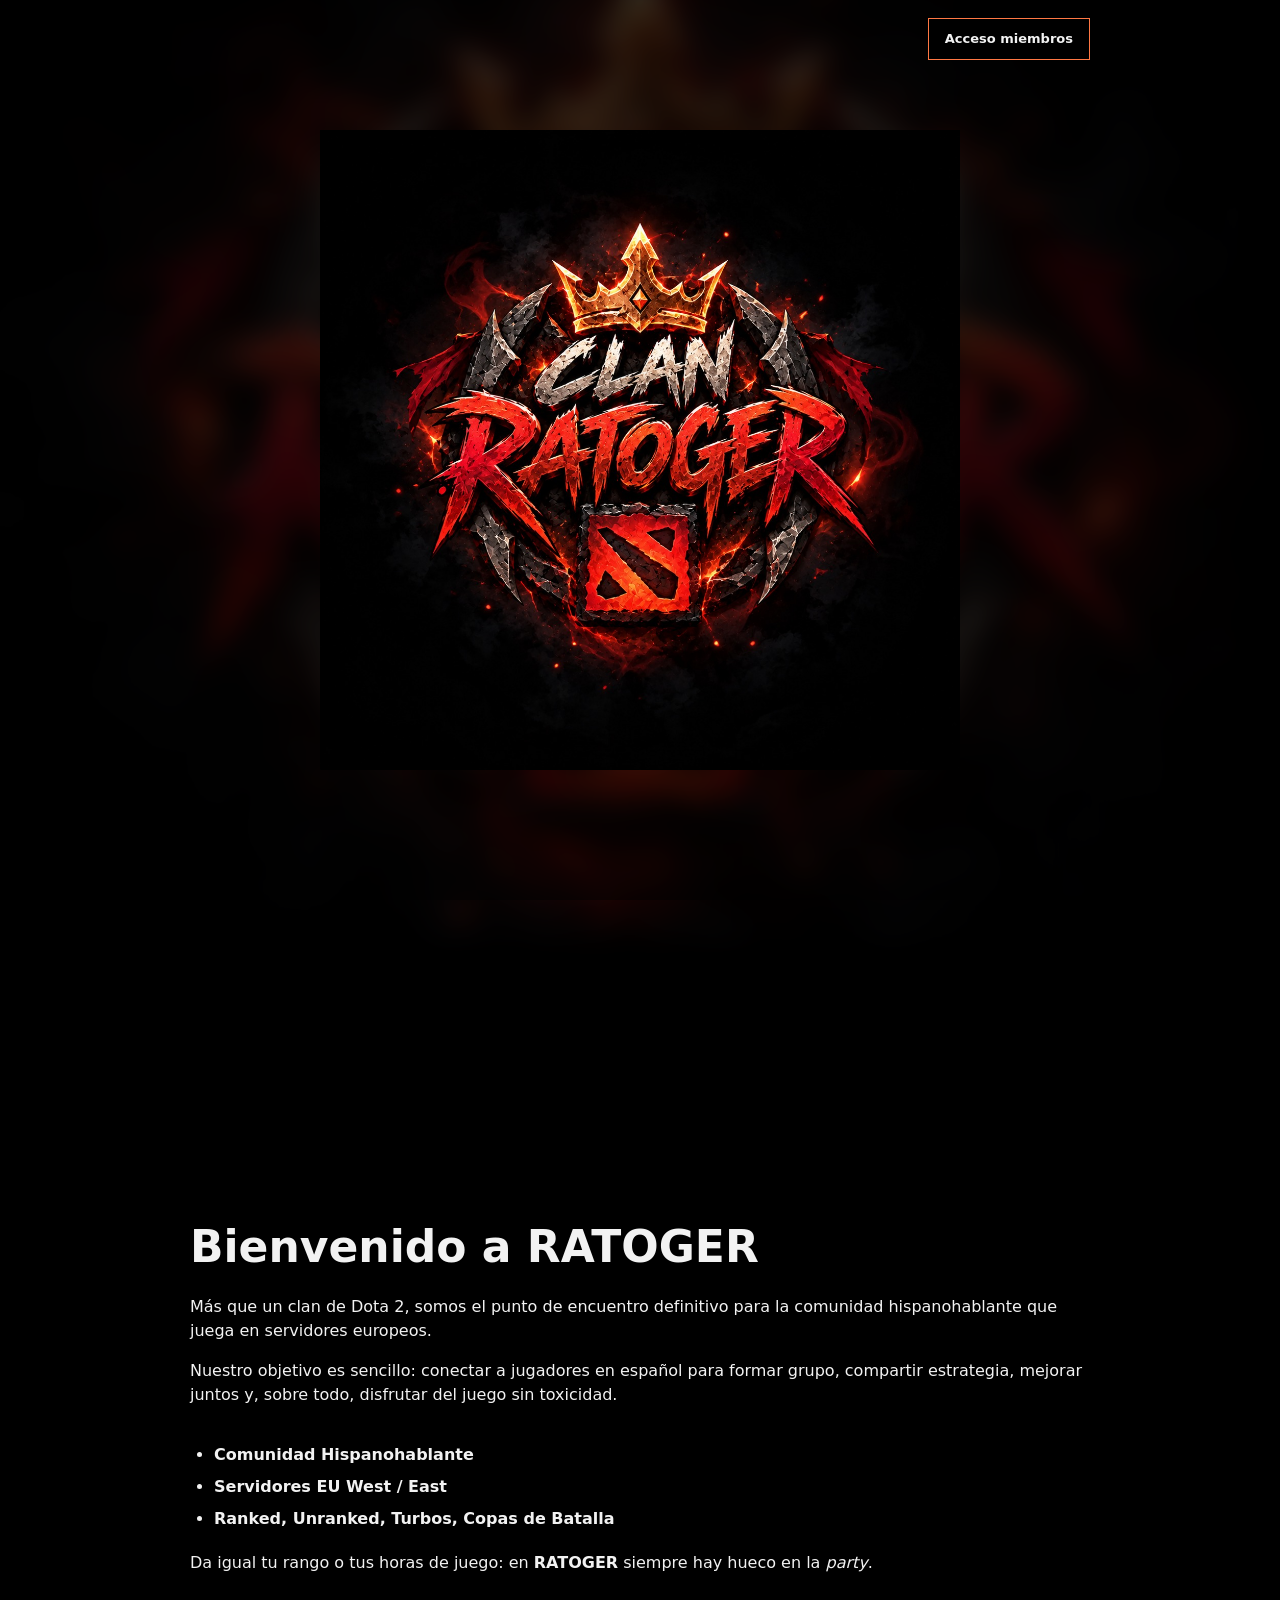
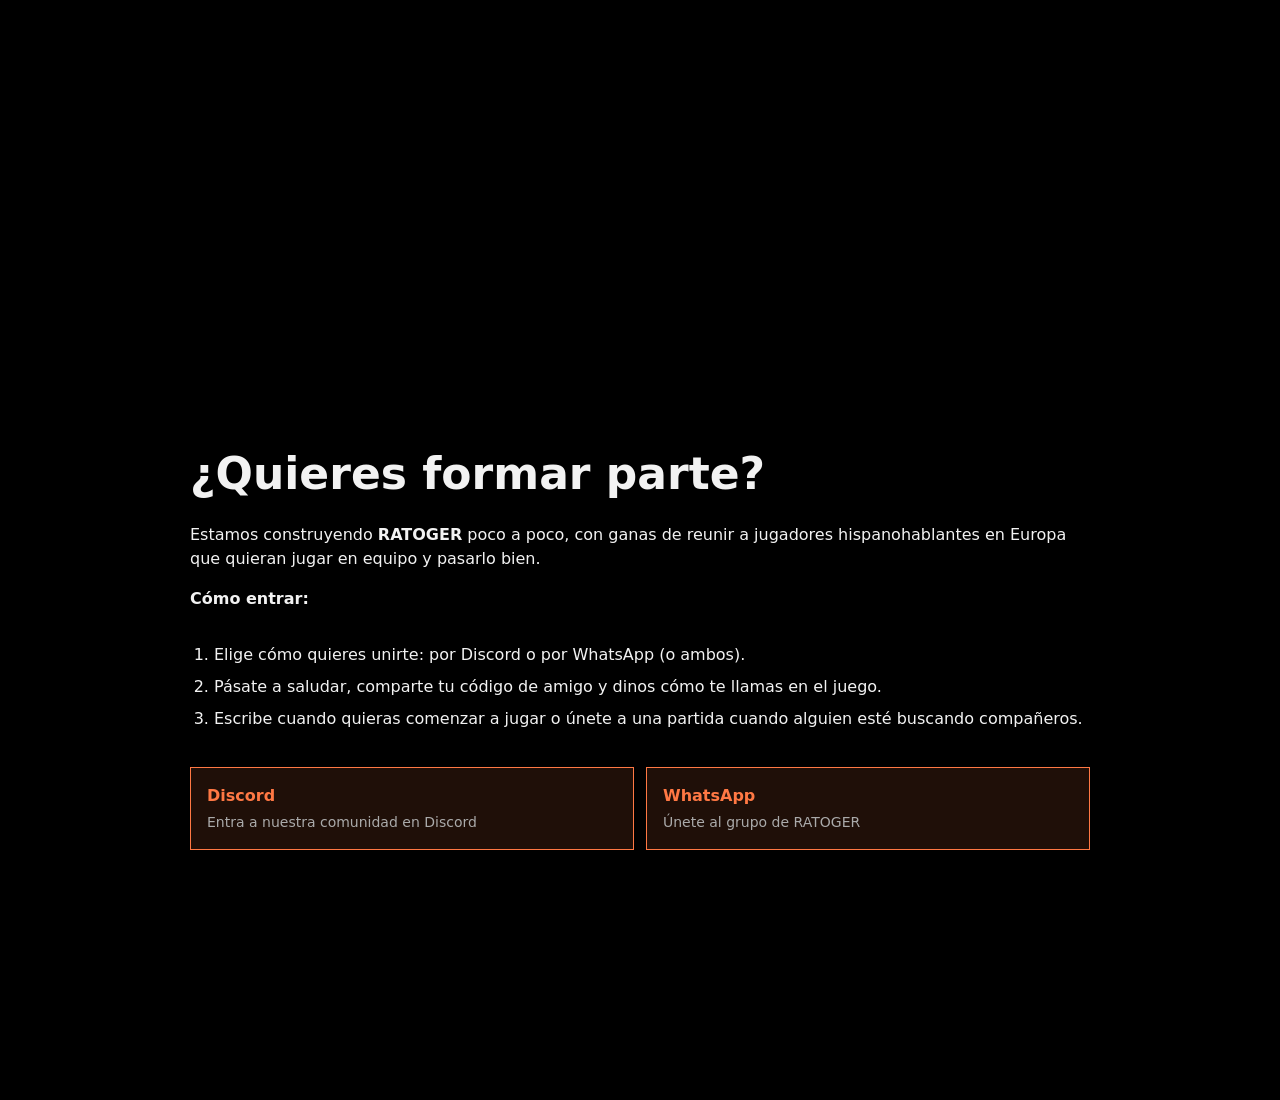
==== commit 40c98284: "quitar pos clan" ====
--- a/index.html
+++ b/index.html
@@ -4,7 +4,7 @@
     <meta charset="UTF-8" />
     <meta name="viewport" content="width=device-width, initial-scale=1.0" />
     <title>Ratoger | Clan</title>
-    <link rel="stylesheet" href="./styles-minimal.css?v=20261111-0005" />
+    <link rel="stylesheet" href="./styles-minimal.css?v=20261111-0006" />
   </head>
   <body class="landing-page">
     <a class="members-access" href="/miembros" aria-label="Acceso miembros de RATOGER">Acceso miembros</a>
@@ -46,23 +46,7 @@
             </a>
           </div>
         </section>
-
-        <section class="guild-ranking" aria-labelledby="guild-ranking-title">
-          <p class="eyebrow">Ranking semanal · Europa</p>
-          <h2 id="guild-ranking-title" class="landing-title">RATOGER <span>[RATOG]</span></h2>
-          <div class="guild-ranking-card" aria-live="polite">
-            <p id="guild-ranking-status" class="guild-ranking-status" role="status">Consultando la posición actual…</p>
-            <div id="guild-ranking-result" hidden>
-              <strong id="guild-ranking-position" class="guild-ranking-position"></strong>
-              <span>en el ranking semanal de clanes</span>
-              <p id="guild-ranking-details"></p>
-              <p id="guild-ranking-updated" class="guild-ranking-updated"></p>
-            </div>
-          </div>
-          <a class="guild-ranking-source" href="https://www.dota2.com/webapi/IDOTA2Guild/FindGuildByTag/v0001/?tag=RATOG&amp;language=english" target="_blank" rel="noreferrer">Datos actuales de la API oficial de Dota 2 <span aria-hidden="true">&#8599;</span></a>
-        </section>
       </main>
     </div>
-    <script src="./guild-ranking.js" defer></script>
   </body>
 </html>
--- a/styles-minimal.css
+++ b/styles-minimal.css
@@ -86,17 +86,6 @@
 .join-option strong { color: var(--accent); }
 .join-option span { color: var(--muted); font-size: 14px; }
 
-.guild-ranking { padding: 72px 0 48px; border-top: 1px solid var(--line); }
-.guild-ranking h2 { margin-bottom: 24px; }
-.guild-ranking h2 span { color: var(--accent); white-space: nowrap; }
-.guild-ranking-card { padding: 24px; border: 1px solid var(--line); background: rgba(0, 0, 0, .68); }
-.guild-ranking-status, .guild-ranking-card #guild-ranking-details { margin: 0; color: var(--muted); }
-.guild-ranking-position { display: block; color: var(--accent); font-size: clamp(44px, 9vw, 72px); line-height: 1; }
-.guild-ranking-card #guild-ranking-details { margin-top: 12px; }
-.guild-ranking-updated { margin: 12px 0 0; color: var(--muted); font-size: 12px; }
-.guild-ranking-source { display: inline-block; margin-top: 16px; color: var(--muted); font-size: 13px; text-decoration: none; }
-.guild-ranking-source:hover { color: var(--text); }
-
 .intro { max-width: 760px; padding: 60px 0 40px; }
 h1, h2, p { margin-top: 0; }
 h1 { margin-bottom: 24px; font-size: clamp(36px, 6vw, 64px); line-height: 1.05; }
@@ -166,8 +155,6 @@
   .join-options { gap: 8px; }
   .join-option { padding: 12px 10px; text-align: center; }
   .join-option span { font-size: 12px; }
-  .guild-ranking { padding: 56px 0 36px; }
-  .guild-ranking-card { padding: 20px; }
   .intro { padding: 44px 0 32px; }
   .input-row { flex-direction: column; }
   button { min-height: 46px; }
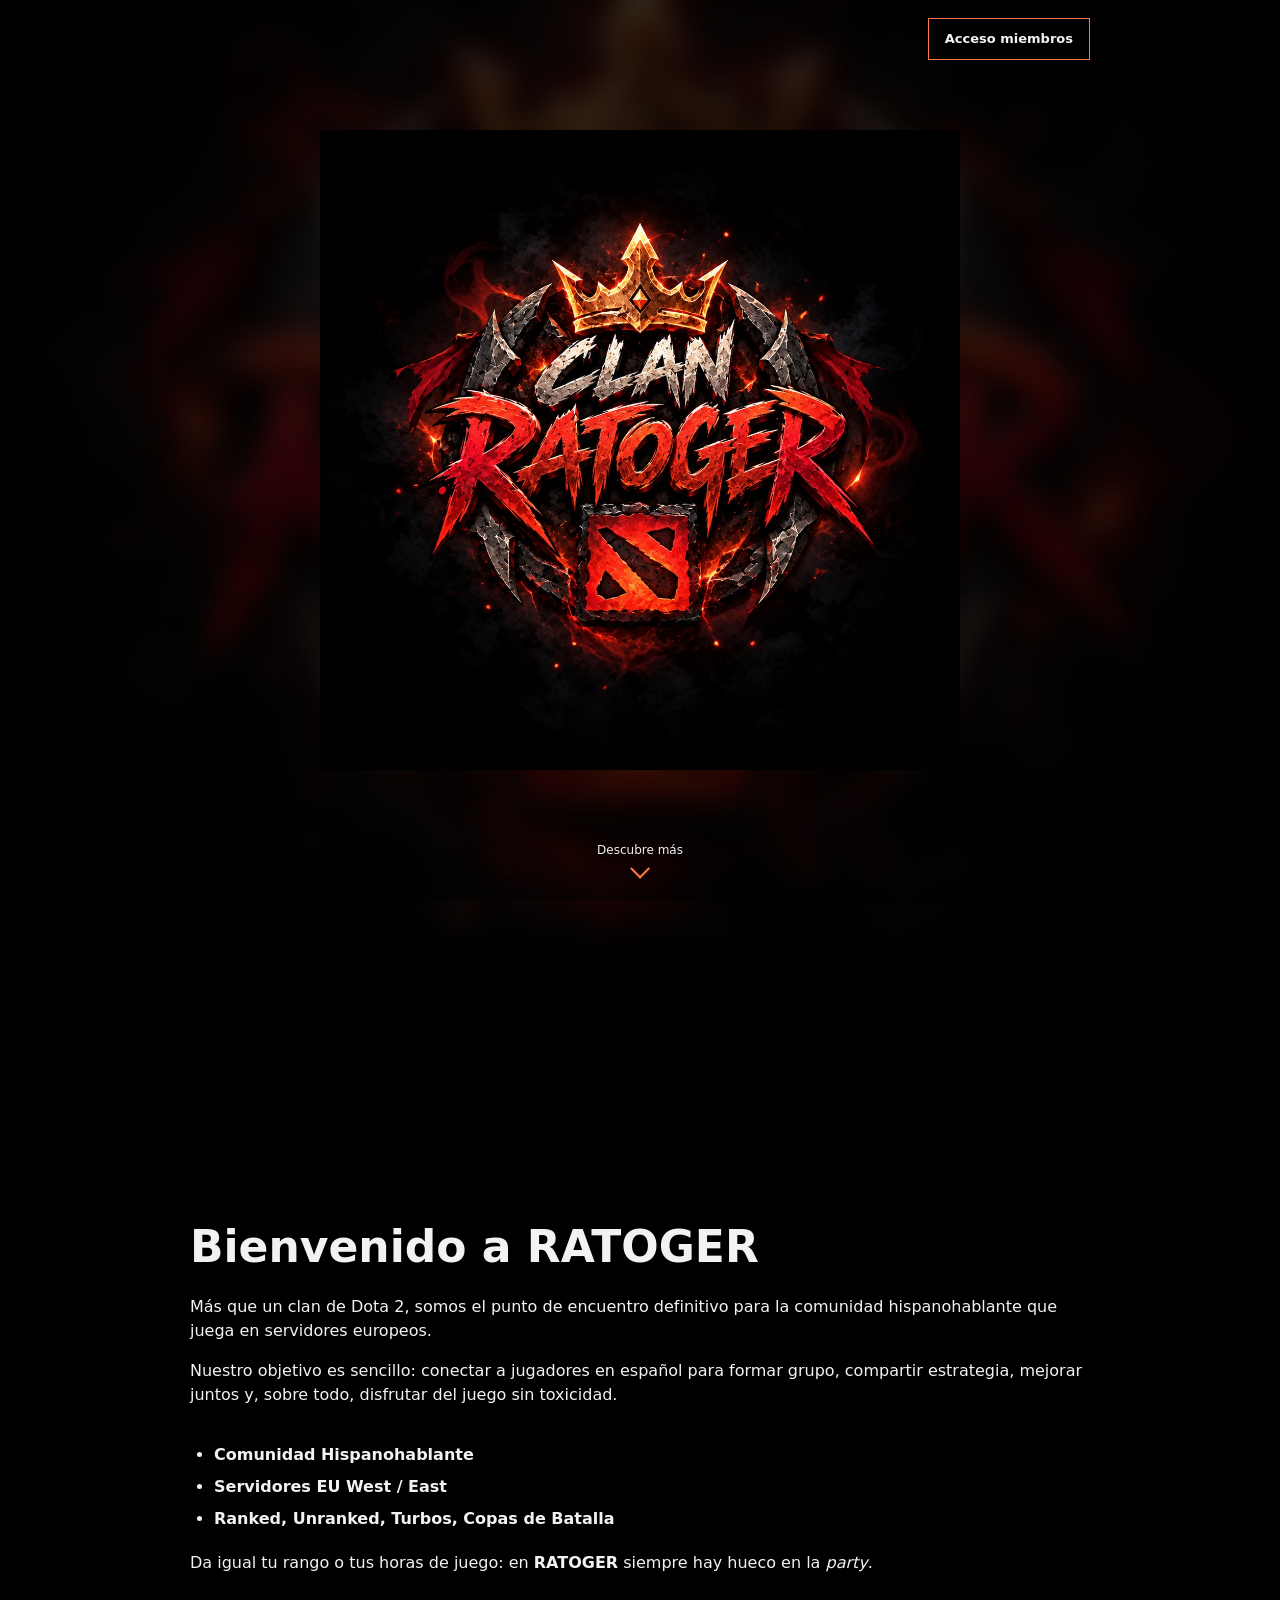
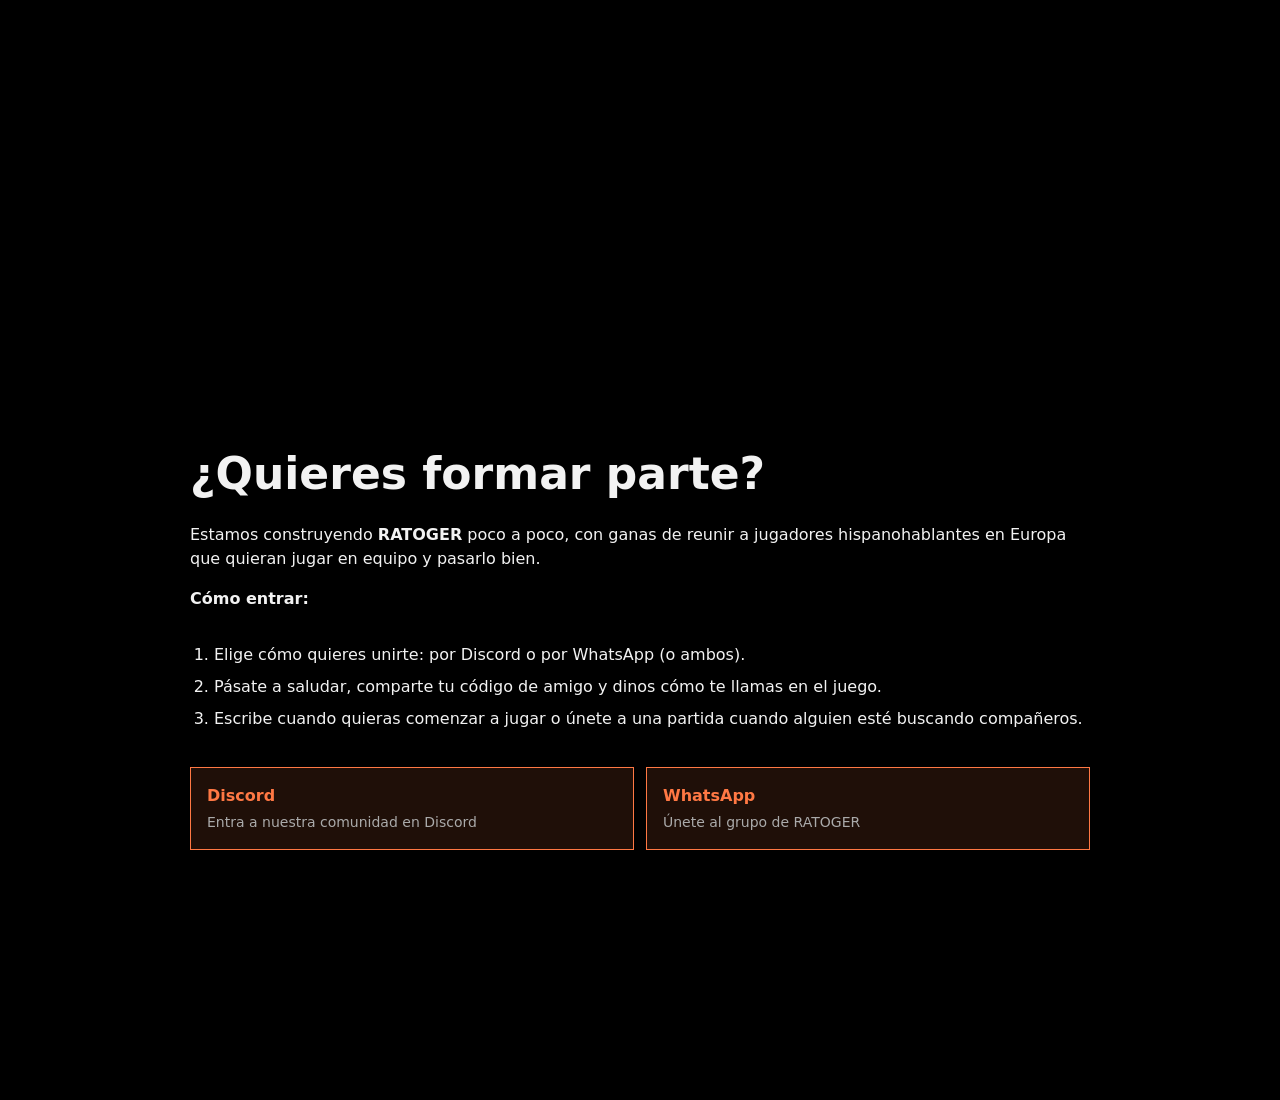
==== commit 0926f60e: "sección interna" ====
--- a/index.html
+++ b/index.html
@@ -4,7 +4,7 @@
     <meta charset="UTF-8" />
     <meta name="viewport" content="width=device-width, initial-scale=1.0" />
     <title>Ratoger | Clan</title>
-    <link rel="stylesheet" href="./styles-minimal.css?v=20261111-0006" />
+    <link rel="stylesheet" href="./styles-minimal.css?v=20261113-0002" />
   </head>
   <body class="landing-page">
     <a class="members-access" href="/miembros" aria-label="Acceso miembros de RATOGER">Acceso miembros</a>
@@ -12,9 +12,13 @@
       <main>
         <section class="landing-hero" aria-label="Imagen principal de RATOGER">
           <img class="hero-art-image" src="assets/Clan_Ratoger.jpeg" alt="Logotipo del clan RATOGER" />
+          <a class="scroll-cue" href="#community" aria-label="Desplázate hacia abajo para descubrir RATOGER">
+            <span class="scroll-cue-label">Descubre más</span>
+            <span class="scroll-cue-arrow" aria-hidden="true"></span>
+          </a>
         </section>
 
-        <section class="welcome-section" aria-labelledby="community-title">
+        <section id="community" class="welcome-section" aria-labelledby="community-title">
           <h1 id="community-title" class="landing-title">Bienvenido a RATOGER</h1>
           <p>Más que un clan de Dota 2, somos el punto de encuentro definitivo para la comunidad hispanohablante que juega en servidores europeos.</p>
           <p>Nuestro objetivo es sencillo: conectar a jugadores en español para formar grupo, compartir estrategia, mejorar juntos y, sobre todo, disfrutar del juego sin toxicidad.</p>
--- a/styles-minimal.css
+++ b/styles-minimal.css
@@ -17,7 +17,7 @@
 }
 
 a { color: inherit; }
-a:focus-visible, button:focus-visible, input:focus-visible { outline: 2px solid var(--accent); outline-offset: 4px; }
+a:focus-visible, button:focus-visible, input:focus-visible, select:focus-visible { outline: 2px solid var(--accent); outline-offset: 4px; }
 .page-shell { width: min(100% - 40px, 1100px); margin: 0 auto; }
 .site-header { display: flex; align-items: center; justify-content: space-between; gap: 24px; padding: 16px 0; }
 .brand { color: var(--text); text-decoration: none; }
@@ -73,8 +73,15 @@
   padding: 48px 0;
   scroll-snap-align: start;
 }
-.landing-hero { align-items: center; justify-content: center; }
+.landing-hero { position: relative; align-items: center; justify-content: center; }
 .hero-art-image { display: block; width: min(100%, 640px); max-height: 78svh; object-fit: contain; }
+.scroll-cue { position: absolute; bottom: 20px; left: 50%; display: grid; justify-items: center; gap: 7px; color: var(--text); font-size: 12px; text-decoration: none; transform: translateX(-50%); }
+.scroll-cue-label { text-shadow: 0 1px 5px #000; }
+.scroll-cue-arrow { width: 14px; height: 14px; border-right: 2px solid var(--accent); border-bottom: 2px solid var(--accent); animation: scroll-cue-bounce 1.4s ease-in-out infinite; transform: rotate(45deg) translate(-3px, -3px); }
+@keyframes scroll-cue-bounce {
+  0%, 100% { transform: rotate(45deg) translate(-3px, -3px); }
+  50% { transform: rotate(45deg) translate(2px, 2px); }
+}
 .welcome-section { padding-top: clamp(120px, 18vh, 190px); }
 .landing-title { margin-bottom: 24px; font-size: clamp(32px, 5vw, 44px); line-height: 1.1; }
 .welcome-section p, .join-community p { margin-bottom: 16px; }
@@ -93,6 +100,7 @@
 .lookup-form label { display: block; margin-bottom: 8px; font-weight: 700; }
 .input-row { display: flex; gap: 10px; }
 input { min-width: 0; flex: 1; padding: 13px; border: 1px solid var(--line); background: #080808; color: var(--text); font: inherit; }
+select { min-width: 0; padding: 13px; border: 1px solid var(--line); background: #080808; color: var(--text); font: inherit; }
 button { padding: 12px 18px; border: 0; background: var(--text); color: #000; cursor: pointer; font: 700 14px system-ui, sans-serif; }
 button:hover { background: var(--accent); }
 button:disabled { cursor: wait; opacity: .65; }
@@ -138,6 +146,20 @@
 .match-details-list dd { margin: 2px 0 0; font-weight: 700; }
 .empty-state { padding: 36px 0; text-align: center; }
 .empty-state p { color: var(--muted); }
+.coach-picker { margin: 0 0 36px; padding: 20px; border: 1px solid var(--line); background: rgba(0, 0, 0, .35); }
+.coach-picker h2 { margin: 0 0 16px; }
+.coach-picker .input-row { align-items: end; }
+.coach-picker #match-select { flex: 1; }
+.role-field { display: grid; gap: 6px; min-width: 150px; font-size: 13px; font-weight: 700; }
+.coach-picker .form-message { margin-bottom: 0; }
+.coach-results { padding: 28px 0 48px; }
+.coach-results h2 { margin-bottom: 20px; }
+.focus-list { display: grid; gap: 14px; padding-left: 28px; }
+.focus-item { padding: 16px 18px; border: 1px solid var(--line); background: rgba(0, 0, 0, .38); }
+.focus-item p { margin: 0 0 10px; }
+.focus-item p:last-child { margin-bottom: 0; }
+.focus-item strong { color: var(--accent); }
+.next-observation { margin: 24px 0 0; padding-top: 18px; border-top: 1px solid var(--line); font-weight: 700; }
 .site-footer { display: flex; justify-content: space-between; gap: 16px; padding: 16px 0; border-top: 1px solid var(--line); color: var(--muted); font-size: 12px; }
 .site-footer a { color: var(--text); text-decoration: none; }
 .site-footer a:hover { color: var(--accent); }
@@ -161,4 +183,10 @@
   .profile-bar, .results-heading { align-items: flex-start; flex-direction: column; }
   .profile-stats { justify-content: flex-start; gap: 12px; }
   .match-details-list { grid-template-columns: repeat(2, minmax(0, 1fr)); gap: 12px; }
-}+  .coach-picker { padding: 14px; }
+  .coach-picker .input-row { align-items: stretch; }
+}
+
+@media (prefers-reduced-motion: reduce) {
+  .scroll-cue-arrow { animation: none; }
+}
